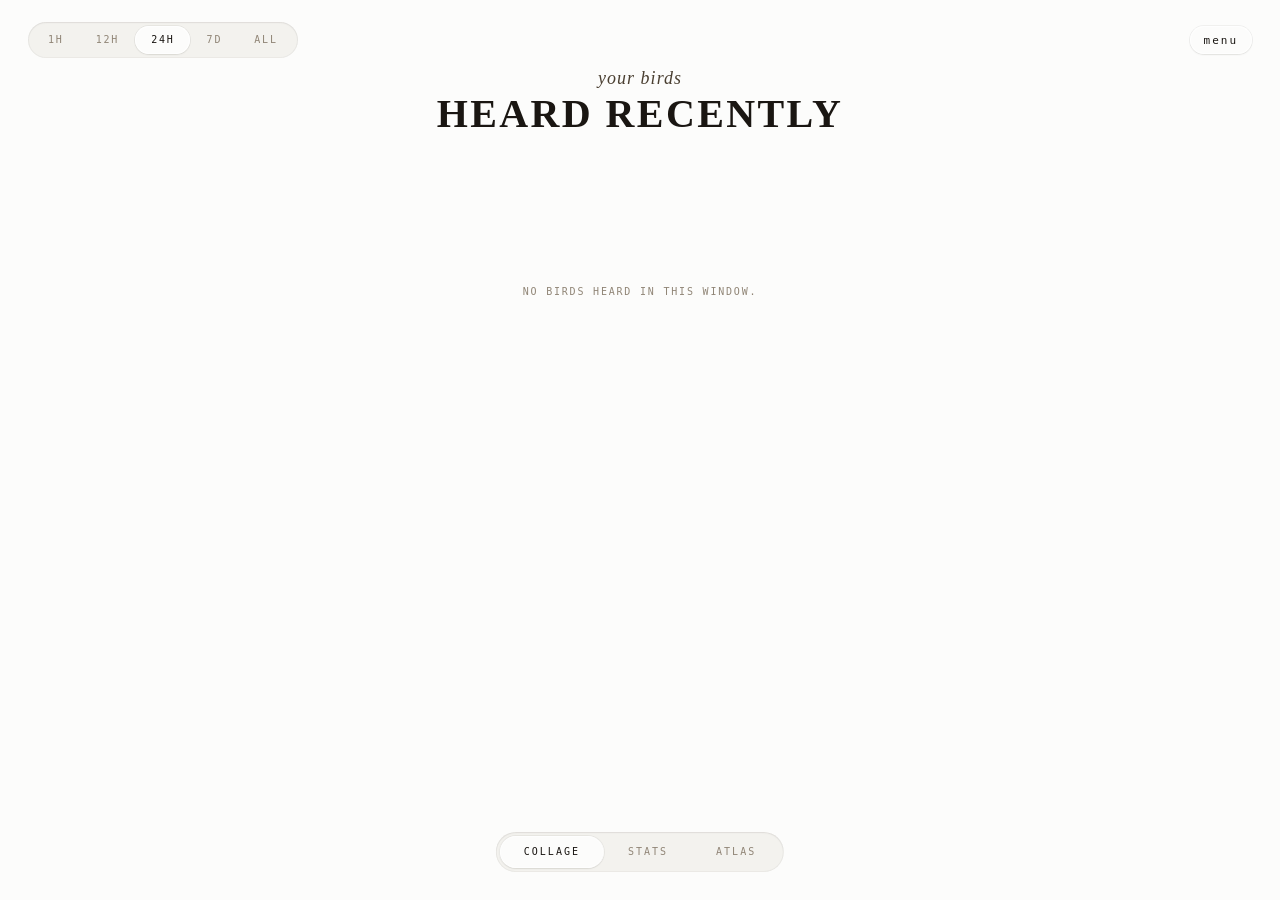
==== avian/frontend/index.html @ 44e32325 "Improve review workflow controls" ====
<!doctype html>
<html lang="en">
<head>
<meta charset="utf-8">
<meta name="viewport" content="width=device-width,initial-scale=1,viewport-fit=cover">
<title>Karina's Bird Haven</title>
<meta name="description" content="A live bird collage from your window.">
<link rel="icon" type="image/png" href="./favicon.png">
<link rel="apple-touch-icon" href="./favicon.png">
<link rel="stylesheet" href="./styles.css?v=20260607-review-v17">
</head>
<body class="av-local">
<!-- Pill in the top-left slot, only visible on admin overlays
     (body.admin-on); CSS in styles.css hides it everywhere else.
     href="/" returns to the collage view via a full reload, which is
     fine for an off-hot-path control. -->
<a class="return-to-atlas" id="returnToAtlas" href="/" aria-label="back to collage">
  <svg viewBox="0 0 16 16" fill="none" stroke="currentColor" stroke-width="1.7" stroke-linecap="round" stroke-linejoin="round">
    <path d="M10 3 L4 8 L10 13"/>
  </svg>
  collage
</a>
<header class="top">
  <div class="window-pick" id="winPick" role="tablist">
    <i class="seg-pill" aria-hidden="true"></i>
    <button data-h="1"   type="button">1H</button>
    <button data-h="12"  type="button">12H</button>
    <button data-h="24"  type="button" aria-current="true">24H</button>
    <button data-h="168" type="button">7D</button>
    <button data-h="1000000" type="button">ALL</button>
  </div>
  <button class="menu-btn" id="menuBtn">menu</button>
</header>

<aside id="menu-dd" aria-hidden="true">
  <div id="dd-locked">
    <form class="lock-row" id="unlockForm">
      <input id="lockPass" type="password" placeholder="password" autocomplete="current-password">
      <button type="submit" aria-label="unlock">→</button>
    </form>
    <p class="lock-hint" id="lockHint">enter password to unlock tools.</p>
  </div>
  <nav class="menu-items" id="dd-items"></nav>
  <p class="built-by">built by <a href="https://theodore.net" target="_blank" rel="noopener">teddy</a> · <a href="https://github.com/Twarner491/AvianVisitors" target="_blank" rel="noopener">github</a></p>
</aside>

<main class="stage">
  <header class="static-head">
    <button type="button" class="pre" id="aboutLink">your birds</button>
    <h1 id="staticTitle">Heard Recently</h1>
  </header>
  <div class="views" id="views">

    <!-- ========== View 1 - Collage ========== -->
    <section class="view" id="v0" aria-label="Bird collage">
      <div class="gcollage" id="collage"></div>
    </section>

    <!-- ========== View 2 - Stats ========== -->
    <section class="view" id="v1" aria-label="Stats">
      <div class="stats-grid">
        <div class="stats-timeline" id="statsTimeline">
          <!-- Editorial detection timeline. Each column = one species
               from the current time window. The black square's vertical
               position encodes detection count; the species name + sci
               name sit rotated below. Vertical hairlines separate
               columns. Hard-rendered by renderStatsTimeline(). -->
        </div>
        <aside class="stats-side">
          <div class="grp">
            <h3>By Period</h3>
            <small>detections, grouped by recency</small>
            <ol id="statsByPeriod"></ol>
          </div>
          <div class="grp">
            <h3>Top Species</h3>
            <small id="statsTopSpecCap">most-heard, current window</small>
            <ol id="statsTopSpec"></ol>
          </div>
          <div class="grp">
            <h3>First Detections</h3>
            <small>newest additions to the life list</small>
            <ol id="statsFirstSeen"></ol>
          </div>
        </aside>
      </div>
    </section>

    <!-- ========== View 3 - Atlas ========== -->
    <section class="view" id="v2" aria-label="Atlas">
      <div class="atlas-controls">
        <div class="atlas-sort" id="atlasSort" role="tablist" aria-label="sort atlas">
          <i class="seg-pill" aria-hidden="true"></i>
          <button data-sort="count"  type="button" aria-current="true" aria-label="most heard">
            <svg viewBox="0 0 14 14" fill="none" stroke="currentColor" stroke-width="1.5" stroke-linecap="round">
              <path d="M2 12 V8"/><path d="M6 12 V5"/><path d="M10 12 V3"/>
            </svg>
            <span class="tip">most heard</span>
          </button>
          <button data-sort="recent" type="button" aria-label="most recent">
            <svg viewBox="0 0 14 14" fill="none" stroke="currentColor" stroke-width="1.4" stroke-linecap="round" stroke-linejoin="round">
              <circle cx="7" cy="7" r="5.2"/><path d="M7 4 V7 L9.2 8.3"/>
            </svg>
            <span class="tip">most recent</span>
          </button>
          <button data-sort="alpha"  type="button" aria-label="alphabetical">
            <svg viewBox="0 0 14 14" fill="none" stroke="currentColor" stroke-width="1.3" stroke-linecap="round" stroke-linejoin="round">
              <path d="M2.4 11.5 L4 4.5 L5.6 11.5"/><path d="M2.9 9.2 H5.1"/>
              <path d="M8.2 11.5 V4.5 H10.4 a1.3 1.3 0 0 1 0 2.6 H8.2"/><path d="M8.2 7.1 H10.6 a1.5 1.5 0 0 1 0 3 H8.2"/>
            </svg>
            <span class="tip">a → z</span>
          </button>
        </div>
      </div>
      <div class="atlas-grid" id="atlasGrid"></div>
    </section>

  </div>
</main>

<div id="detail-modal" aria-hidden="true" role="dialog" aria-labelledby="modalCommon">
  <div class="modal-backdrop" data-close="1"></div>
  <article class="modal-card">
    <button class="modal-close" type="button" aria-label="Close" data-close="1">×</button>
    <div class="modal-grid">
      <div class="modal-img">
        <img id="modalImg" src="" alt="" loading="eager">
        <div class="pose-toggle" id="modalPoseToggle" role="tablist" aria-label="Pose">
          <i class="seg-pill" aria-hidden="true"></i>
          <button type="button" data-pose="1" aria-label="perched">
            <svg viewBox="0 0 16 16" fill="none" stroke="currentColor" stroke-width="1.4" stroke-linecap="round" stroke-linejoin="round">
              <path d="M3.5 6.5 C 4 4, 6 3, 8 4 C 10 3.6, 11.6 4.6, 12 6.5 L 11.5 8 C 11 9.6, 9.4 10.4, 8 10.4 C 6.4 10.4, 4.8 9.6, 4.2 8 Z"/>
              <circle cx="10.6" cy="5.7" r=".4" fill="currentColor"/>
              <path d="M12 6.2 L 13.6 5.8"/>
              <path d="M7.5 10.4 L 7.2 12.2"/>
              <path d="M8.6 10.4 L 8.9 12.2"/>
              <path d="M2 12.6 H 13"/>
            </svg>
            <span class="tip">perched</span>
          </button>
          <button type="button" data-pose="2" aria-label="in flight">
            <svg viewBox="0 0 16 16" fill="none" stroke="currentColor" stroke-width="1.4" stroke-linecap="round" stroke-linejoin="round">
              <path d="M1.5 8 Q 4.5 4, 7.5 7.5 Q 11 4, 14.5 8"/>
              <path d="M7.5 7.5 L 8 9.5"/>
              <circle cx="8.5" cy="7.2" r=".4" fill="currentColor"/>
              <path d="M8.6 7 L 10 6.6"/>
            </svg>
            <span class="tip">in flight</span>
          </button>
        </div>
      </div>
      <div class="modal-info">
        <h2 id="modalCommon">-</h2>
        <p class="sci" id="modalSci"></p>
        <div class="modal-stats">
          <div><span class="n" id="modalAllTime">-</span><span class="lbl">all time</span></div>
          <div id="modalWindowStat"><span class="n" id="modalWindow">-</span><span class="lbl" id="modalWindowLbl">window</span></div>
          <div><span class="n" id="modalFirstSeen">-</span><span class="lbl">first heard</span></div>
        </div>
        <p class="desc placeholder" id="modalDesc">Loading description...</p>
        <div class="modal-meta">
          <span class="meta-item"><span class="k">genus</span><span class="v" id="modalGenus">-</span></span>
          <span class="meta-item"><span class="k">rarity</span><span class="v" id="modalRarity">-</span></span>
        </div>
      </div>
    </div>
    <div class="modal-recordings">
      <div class="rec-head">
        <h3>Recordings</h3>
        <span class="rec-count" id="modalRecCount"></span>
      </div>
      <ol id="modalRecordings">
        <li class="rec-empty">Loading recordings...</li>
      </ol>
    </div>
    <div class="modal-actions">
      <a id="modalWiki" class="chip ext" target="_blank" rel="noopener">wiki</a>
      <a id="modalEbird" class="chip ext" target="_blank" rel="noopener">ebird</a>
    </div>
  </article>
</div>

<div id="about-modal" aria-hidden="true" role="dialog" aria-labelledby="aboutTitle">
  <div class="modal-backdrop" data-close="1"></div>
  <div class="about-card" role="document">
    <button type="button" class="modal-close" data-close="1" aria-label="close">×</button>
    <p class="about-eyebrow">your birds</p>
    <h2 id="aboutTitle">The birds outside your window</h2>
    <p class="about-body">A tiny microphone identifies every passing bird with Cornell's <a href="https://birdnet.cornell.edu/" target="_blank" rel="noopener">BirdNET</a>. Each species shows up as an illustration in the collage, sized by how often it's been heard.</p>
    <button type="button" class="about-explore" data-close="1">explore the birds →</button>
    </div>
</div>

<nav class="slider" id="slider" aria-label="View">
  <i class="seg-pill" aria-hidden="true"></i>
  <button type="button" data-i="0" aria-current="true">collage</button>
  <button type="button" data-i="1">stats</button>
  <button type="button" data-i="2">atlas</button>
</nav>


<!-- AvianVisitors: empty admin-screen stub. The live JS expects this
     element to exist (openAdmin/closeAdmin call setAttribute on it).
     Menu items navigate to BirdNET-Pi's stock pages instead of opening
     in-app admin views, so this stays empty. -->
<section class="admin-screen" id="adminScreen" aria-hidden="true">
  <div class="admin-frame">
    <header class="admin-title"><h1 id="adminTitle"></h1></header>
    <div class="admin-body" id="adminBody"></div>
  </div>
</section>

<script src="./apt.js?v=20260607-review-v17"></script>
</body>
</html>
---- avian/frontend/styles.css ----
:root {
    color-scheme: light;
    --paper:    #fcfcfb;   /* near-pure white, faintest warm undertone */
    --paper-2:  #f3f2ee;   /* recessed track */
    --paper-3:  #e8e6df;   /* placeholder fill */
    --ink:      #1a1612;
    --ink-2:    #4a3f31;
    --ink-soft: #908576;
    --accent:   #4a3f31;   /* warm dark grey - matches ink-2, no longer red */
    --accent-2: #1a1612;   /* near-black ink - same hue as the title text */
    /* Depth shadow recipes - replace flat 1px borders */
    --edge:    inset 0 0 0 1px rgba(255,255,255,0.55), 0 0 0 1px rgba(26,22,18,0.04);
    --edge-lg: inset 0 0 0 1px rgba(255,255,255,0.6), 0 0 0 1px rgba(26,22,18,0.06), 0 8px 28px rgba(26,22,18,0.06);
    --recess:  inset 0 1px 2px rgba(26,22,18,0.06), inset 0 0 0 1px rgba(26,22,18,0.04);
    --raised:  inset 0 0 0 1px rgba(255,255,255,0.8), 0 0 0 1px rgba(26,22,18,0.05), 0 1px 2px rgba(26,22,18,0.07);
  }
  * { box-sizing: border-box; }
  html, body { margin: 0; padding: 0; height: 100%; background: var(--paper); color: var(--ink); }
  body {
    font-family: ui-serif, "Iowan Old Style", "Apple Garamond", Georgia, serif;
    -webkit-font-smoothing: antialiased;
    overflow: hidden;
  }
  .mono { font-family: ui-monospace, "SF Mono", Menlo, monospace; letter-spacing: 0.02em; }

  /* ============ Stage / views ============
     Stage is a flex column: a static title block sits on top, the views
     slider fills the remaining height. The title NEVER moves when the
     view changes - only its text fades when the new view's title differs
     from the current one. */
  .stage {
    position: fixed; inset: 0; overflow: hidden;
    display: flex; flex-direction: column;
  }
  .static-head {
    flex: 0 0 auto;
    padding: 70px 32px 14px;
    text-align: center; position: relative; z-index: 5;
  }
  .static-head .pre {
    display: inline-block;
    background: none; border: 0; padding: 0;
    font: italic 400 clamp(13px, 1.4vw, 18px)/1 ui-serif, "Iowan Old Style", Georgia, serif;
    color: var(--ink-2); letter-spacing: 0.06em; margin-bottom: 6px;
    cursor: pointer; transition: color 140ms ease;
  }
  .static-head .pre:hover {
    color: var(--ink);
    text-decoration: underline; text-underline-offset: 3px;
    text-decoration-thickness: 1px;
  }
  .static-head h1 {
    margin: 0; padding: 0;
    font: 700 clamp(24px, 3.2vw, 40px)/1 ui-serif, "Iowan Old Style", "Bookman Old Style", Georgia, serif;
    letter-spacing: 0.06em; color: var(--ink); text-transform: uppercase;
    font-style: normal;
    transition: opacity 240ms cubic-bezier(.7,.05,.2,1);
  }
  .static-head.swap-out h1 { opacity: 0; }
  @media (max-width: 700px) {
    .static-head { padding: 68px 18px 10px; }
    body[data-view="1"] .static-head { padding: 60px 18px 8px; }
    body[data-view="1"] .static-head .pre {
      font-size: clamp(12px, 3.5vw, 15px);
      line-height: 1.05;
      margin-bottom: 4px;
    }
    body[data-view="1"] .static-head h1 {
      font-size: clamp(24px, 7vw, 30px);
      line-height: 0.98;
    }
  }

  .views {
    flex: 1 1 auto; min-height: 0;
    position: relative; display: flex;
    transition: transform 480ms cubic-bezier(.7,.05,.2,1);
  }
  .view  { flex: 0 0 100%; height: 100%; overflow: auto; padding: 8px 56px 132px; position: relative; }
  /* Collage and stats views both fit the viewport (no scroll). Atlas
     keeps normal scroll. */
  .view#v0, .view#v1 { overflow: hidden; padding: 8px 32px 88px; }
  .view#v0 { display: flex; }
  .view#v1 { display: flex; flex-direction: column; }
  @media (max-width: 700px) { .view { padding: 8px 18px 132px; } .view#v0 { padding: 8px 2px 88px; } .view#v1 { padding: 8px 16px 88px; } }

  /* ============ Top bar - window picker (left) + menu button (right). ============
     Visible on every view; the picker is the universal time-window control. */
  .top {
    position: fixed; top: 22px; left: 0; right: 0;
    display: flex; justify-content: space-between; align-items: center;
    padding: 0 28px; z-index: 30; pointer-events: none;
  }
  .top > * { pointer-events: auto; }
  .top .window-pick {
    display: inline-flex; gap: 0; padding: 4px;
    background: var(--paper-2); border-radius: 999px;
    box-shadow: var(--recess);
    position: relative;
  }
  .top .window-pick button {
    background: transparent; border: 0; color: var(--ink-soft);
    font: 10px/1 ui-monospace, Menlo, monospace; letter-spacing: 0.18em;
    padding: 9px 16px; border-radius: 999px; cursor: pointer; text-transform: uppercase;
    transition: color 200ms ease;
    position: relative; z-index: 1;
  }
  .top .window-pick button:hover { color: var(--ink); }
  .top .window-pick button[aria-current="true"] { color: var(--ink); }
  .menu-btn {
    background: var(--paper); border: 0; color: var(--ink);
    font: 11px/1 ui-monospace, Menlo, monospace; padding: 9px 14px 8px;
    border-radius: 999px; cursor: pointer; letter-spacing: 0.18em; text-transform: lowercase;
    box-shadow: var(--raised);
    transition: transform 160ms ease;
  }
  .menu-btn:hover { transform: translateY(-1px); }
  .menu-btn:active { transform: translateY(0); }
  /* Compact top bar on mobile - the time-window pill goes from
     spacious to thumb-tight without losing legibility. */
  @media (max-width: 700px) {
    .top { top: 12px; padding: 0 12px; }
    .top .window-pick { padding: 3px; }
    .top .window-pick button {
      font-size: 8.5px; padding: 6px 10px; letter-spacing: 0.12em;
    }
    .menu-btn { font-size: 9px; padding: 6px 11px 5px; letter-spacing: 0.14em; }
    .return-to-atlas { top: 10px; left: 10px; padding: 5px 10px; font-size: 8.5px; }
  }
  @media (max-width: 420px) {
    .top .window-pick button { font-size: 8px; padding: 5px 7px; letter-spacing: 0.08em; }
  }

  /* ============ Bottom slider - recessed track, raised active pill ============ */
  .slider {
    position: fixed; bottom: 28px; left: 50%; transform: translateX(-50%);
    display: flex; gap: 0; padding: 4px; z-index: 30;
    background: var(--paper-2); border-radius: 999px;
    box-shadow: var(--recess);
    position: fixed; /* re-emit for the pill positioning */
  }
  .slider button {
    background: transparent; border: 0; color: var(--ink-soft);
    font: 10px/1 ui-monospace, Menlo, monospace; letter-spacing: 0.2em;
    padding: 11px 24px; border-radius: 999px; cursor: pointer; text-transform: uppercase;
    transition: color 200ms ease;
    position: relative; z-index: 1;
  }
  .slider button:hover { color: var(--ink); }
  .slider button[aria-current="true"] { color: var(--ink); }

  /* Shared sliding pill - JS animates transform and width to the
     active button's position. The pill is the only element with the
     raised-paper look; buttons just toggle their text colour. */
  .seg-pill {
    position: absolute; top: 4px; bottom: 4px; left: 0;
    background: var(--paper); border-radius: 999px;
    box-shadow: var(--raised);
    transition: transform 320ms cubic-bezier(.7,.05,.2,1), width 320ms cubic-bezier(.7,.05,.2,1);
    will-change: transform, width;
    pointer-events: none; z-index: 0;
  }

  /* ============ Menu dropdown ============ */
  #menu-dd {
    position: fixed; top: 58px; right: 28px; z-index: 25;
    width: 360px; max-width: calc(100vw - 24px);
    max-height: calc(100vh - 80px); overflow: auto;
    background: var(--paper); border-radius: 12px;
    box-shadow: var(--edge-lg);
    padding: 14px; opacity: 0; transform: translateY(-6px);
    pointer-events: none; transition: opacity 200ms ease, transform 200ms ease;
  }
  #menu-dd.open { opacity: 1; transform: translateY(0); pointer-events: auto; }

  .lock-row {
    display: flex; gap: 6px; align-items: stretch;
    background: var(--paper-2); border-radius: 8px;
    box-shadow: var(--recess);
    padding: 4px;
  }
  .lock-row input {
    flex: 1; background: transparent; border: 0; outline: 0;
    color: var(--ink); padding: 8px 10px;
    font: 13px ui-monospace, Menlo, monospace;
  }
  .lock-row input::placeholder { color: var(--ink-soft); }
  .lock-row button {
    background: var(--paper); border: 0; color: var(--ink);
    width: 32px; padding: 0; border-radius: 6px; cursor: pointer;
    font: 14px/1 ui-monospace, Menlo, monospace;
    box-shadow: var(--raised);
    display: flex; align-items: center; justify-content: center;
  }
  .lock-row button:hover { color: var(--accent); }
  .lock-hint {
    margin: 8px 4px 0; font: 10px ui-monospace, Menlo, monospace;
    color: var(--ink-soft); letter-spacing: 0.04em;
  }
  .lock-err { color: var(--accent); }
  /* Tiny "built by teddy" attribution - appears under the lock-screen
     password field AND at the foot of the about-card. Same monospace
     micro-type used by .lock-hint so the two contexts read consistent. */
  .built-by {
    margin: 14px 4px 0;
    font: 10px ui-monospace, Menlo, monospace;
    color: var(--ink-soft);
    letter-spacing: 0.04em;
  }
  .built-by a {
    color: inherit;
    text-decoration: underline;
    text-underline-offset: 2px;
  }
  .built-by a:hover { color: var(--ink); }
  .about-card .built-by { margin-top: 18px; }

  .menu-items { padding: 4px 4px; display: none; }
  .menu-items.show { display: block; }
  .menu-items h3 {
    font: 9px/1 ui-monospace, Menlo, monospace; letter-spacing: 0.24em;
    color: var(--ink-soft); text-transform: uppercase; margin: 12px 4px 4px;
  }
  .menu-items a {
    display: block; padding: 9px 8px; color: var(--ink); text-decoration: none;
    font: 14px ui-serif, Georgia, serif; border-radius: 6px;
    transition: background 120ms ease;
  }
  .menu-items a:hover { background: var(--paper-2); color: var(--accent); }

  /* ============ Settings cards inside the drawer ============
     Form controls match the time-picker's design language: recessed
     track + raised paper element. Toggles, sliders, and segmented
     pickers share the same depth-shadow recipe. */
  .menu-section {
    margin-top: 14px; padding-top: 12px;
    border-top: 1px solid rgba(26,22,18,0.07);
  }
  .menu-section:first-of-type { margin-top: 6px; border-top: 0; padding-top: 0; }
  .menu-section h3 {
    font: 700 9px ui-monospace, Menlo, monospace; letter-spacing: 0.20em;
    color: var(--ink); text-transform: uppercase;
    margin: 0 0 8px 4px;
  }
  /* Collapsible section - header is a button row with caret on the right.
     Default state is collapsed so accidental clicks don't touch settings. */
  .menu-section.collapsible > .section-header {
    display: flex; align-items: center; justify-content: space-between;
    cursor: pointer; user-select: none;
    padding: 4px 6px 6px 0;
    margin: 0 0 4px 0;
  }
  .menu-section.collapsible > .section-header h3 { margin: 0; }
  .menu-section.collapsible > .section-header .caret {
    width: 10px; height: 10px; transition: transform 200ms cubic-bezier(.7,.05,.2,1);
    color: var(--ink-soft);
  }
  .menu-section.collapsible[data-open="true"] > .section-header .caret { transform: rotate(90deg); }
  .menu-section.collapsible > .section-body {
    max-height: 0; overflow: hidden;
    transition: max-height 280ms cubic-bezier(.7,.05,.2,1);
  }
  .menu-section.collapsible[data-open="true"] > .section-body {
    max-height: 800px;
  }
  .menu-row {
    display: grid; grid-template-columns: 1fr auto; gap: 12px;
    align-items: center;
    padding: 8px 6px 8px 10px;
    border-radius: 6px;
  }
  .menu-row + .menu-row { box-shadow: inset 0 1px 0 rgba(26,22,18,0.06); }
  .menu-row .label {
    font: 12.5px ui-serif, Georgia, serif; color: var(--ink);
  }
  .hint {
    display: block;
    font: 9px ui-monospace, Menlo, monospace;
    color: var(--ink-soft); letter-spacing: 0.04em; margin-top: 1px;
  }

  /* Toggle switch (raised pill that slides) */
  .switch {
    position: relative; width: 38px; height: 20px;
    background: var(--paper-2); border-radius: 999px;
    box-shadow: var(--recess);
    cursor: pointer;
    border: 0; padding: 0;
  }
  .switch::after {
    content: ''; position: absolute; top: 2px; left: 2px;
    width: 16px; height: 16px;
    background: var(--paper); border-radius: 999px;
    box-shadow: var(--raised);
    transition: transform 220ms cubic-bezier(.7,.05,.2,1), background 200ms ease;
  }
  .switch[aria-checked="true"] {
    background: var(--ink-2);
  }
  .switch[aria-checked="true"]::after {
    transform: translateX(18px);
    background: var(--paper);
  }

  /* Slider - title row (label + value badge with breathing room) and
     a track row underneath. Value sits at the far right with a wide
     gap so it never crowds the label text. */
  .slider-row {
    display: block;
    padding: 8px 6px 10px 10px;
  }
  .slider-row .head {
    display: flex; align-items: baseline; gap: 24px;
    margin-bottom: 6px;
  }
  .slider-row .head .label-block { flex: 1; min-width: 0; }
  .slider-row .label {
    font: 12.5px ui-serif, Georgia, serif; color: var(--ink);
  }
  .slider-row .value {
    flex: 0 0 auto;
    font: 11px ui-monospace, Menlo, monospace;
    color: var(--ink); font-variant-numeric: tabular-nums;
    background: var(--paper-2); padding: 3px 10px; border-radius: 4px;
    box-shadow: var(--recess);
    min-width: 48px; text-align: center;
  }
  .slider-row .slider-track {
    margin-top: 2px;
  }
  .slider-track input[type="range"] {
    -webkit-appearance: none; appearance: none;
    width: 100%; height: 18px; background: transparent; cursor: pointer;
  }
  .slider-track input[type="range"]::-webkit-slider-runnable-track {
    height: 4px; background: var(--paper-2); border-radius: 999px;
    box-shadow: var(--recess);
  }
  .slider-track input[type="range"]::-webkit-slider-thumb {
    -webkit-appearance: none; appearance: none;
    width: 16px; height: 16px; margin-top: -6px;
    background: var(--paper); border-radius: 999px;
    box-shadow: var(--raised);
    cursor: pointer;
  }
  .slider-track input[type="range"]::-moz-range-track {
    height: 4px; background: var(--paper-2); border-radius: 999px;
    box-shadow: var(--recess);
  }
  .slider-track input[type="range"]::-moz-range-thumb {
    width: 16px; height: 16px;
    background: var(--paper); border-radius: 999px;
    box-shadow: var(--raised); border: 0;
    cursor: pointer;
  }

  /* Segmented picker (same pill-on-recess pattern as the time picker) */
  .seg {
    display: inline-flex; padding: 4px;
    background: var(--paper-2); border-radius: 999px;
    box-shadow: var(--recess);
    position: relative;
  }
  .seg button {
    background: transparent; border: 0; color: var(--ink-soft);
    font: 9.5px ui-monospace, Menlo, monospace;
    letter-spacing: 0.16em; text-transform: uppercase;
    padding: 6px 12px; border-radius: 999px; cursor: pointer;
    position: relative; z-index: 1;
    transition: color 200ms ease;
  }
  .seg button[aria-current="true"] {
    color: var(--ink);
    background: var(--paper);
    box-shadow: var(--raised);
  }

  /* Inline live-audio player - sits at the top of the unlocked drawer.
     A single play/stop button with a quiet running-indicator dot. */
  .live-audio {
    display: flex; align-items: center; gap: 12px;
    padding: 10px 12px; margin: 0 0 6px;
    background: var(--paper-2); border-radius: 8px;
    box-shadow: var(--recess);
  }
  .live-audio .pulse {
    width: 8px; height: 8px; border-radius: 50%;
    background: var(--ink-soft); flex-shrink: 0;
    transition: background 200ms ease;
  }
  .live-audio[data-on="true"] .pulse {
    background: #c44a3b;
    animation: pulsate 1.6s ease-in-out infinite;
  }
  @keyframes pulsate {
    0%, 100% { opacity: 0.4; transform: scale(1); }
    50%      { opacity: 1;   transform: scale(1.25); }
  }
  .live-audio .label {
    flex: 1; font: 12.5px ui-serif, Georgia, serif; color: var(--ink);
  }
  .live-audio .label .hint {
    font: 9px ui-monospace, Menlo, monospace; color: var(--ink-soft);
    letter-spacing: 0.04em;
  }
  .live-audio button {
    background: var(--paper); border: 0; color: var(--ink);
    padding: 6px 12px; border-radius: 4px;
    font: 9.5px ui-monospace, Menlo, monospace;
    letter-spacing: 0.14em; text-transform: uppercase; cursor: pointer;
    box-shadow: var(--raised);
    display: inline-flex; align-items: center; gap: 6px;
  }
  .live-audio button svg { width: 9px; height: 9px; }
  .live-audio button + button { margin-left: 4px; }
  /* Live spectrogram - hidden until the user clicks LISTEN. We
     collapse via max-height (not display:none) so the canvas inside
     keeps its layout dimensions and paints correctly on expand. */
  .live-spectro {
    width: 100%; height: 0;
    background: var(--paper-2); border-radius: 6px;
    margin: 0; overflow: hidden;
    box-shadow: var(--recess);
    transition: height 240ms cubic-bezier(.7,.05,.2,1), margin 240ms ease;
  }
  .live-audio[data-on="true"] + .live-spectro {
    height: 70px; margin: 0 0 8px;
  }
  .live-status {
    font: 9.5px ui-monospace, Menlo, monospace; color: var(--ink-soft);
    letter-spacing: 0.04em; text-transform: lowercase;
    margin: -4px 0 6px 0; padding: 0 4px;
    min-height: 13px;
  }
  .live-status.err { color: #a83a2d; }
  .menu-links a .l-hint {
    display: block; font: 8.5px ui-serif, Georgia, serif; text-transform: none;
    letter-spacing: 0; color: var(--ink-soft); margin-top: 2px;
  }
  .menu-links a.full { grid-column: 1 / -1; }

  /* External BirdNET pages - small grid of cards */
  .menu-links {
    display: grid; grid-template-columns: 1fr 1fr; gap: 6px;
    margin: 4px 0 2px;
  }
  .menu-links a {
    display: flex; align-items: center; justify-content: center;
    padding: 9px 10px;
    background: var(--paper-2);
    color: var(--ink); text-decoration: none;
    font: 10.5px ui-monospace, Menlo, monospace;
    letter-spacing: 0.10em; text-transform: lowercase;
    border-radius: 6px;
    box-shadow: var(--raised);
    transition: transform 160ms ease, color 160ms ease;
  }
  .menu-links a:hover { transform: translateY(-1px); color: var(--ink); background: var(--paper); }
  .menu-save-row {
    display: flex; gap: 8px; align-items: center; justify-content: flex-end;
    margin-top: 10px; padding: 0 4px;
  }
  .menu-save-row .save-state {
    flex: 1; font: 9px ui-monospace, Menlo, monospace;
    color: var(--ink-soft); letter-spacing: 0.04em;
  }
  .menu-save-row .save-state.ok    { color: #2d5d3a; }
  .menu-save-row .save-state.err   { color: var(--accent); }
  .menu-save-row button {
    background: var(--ink); color: var(--paper); border: 0;
    padding: 7px 14px; border-radius: 6px;
    font: 10px ui-monospace, Menlo, monospace; letter-spacing: 0.14em;
    text-transform: uppercase; cursor: pointer;
    box-shadow: var(--raised);
  }
  .menu-save-row button:disabled { opacity: 0.4; cursor: default; }

  /* ============ View 1 - Collage (Galliformes-style poster) ============
     Viewport-fit, no scroll. The shared static-head provides the title;
     this view's content is just the cluster of bird cutouts which fills
     the remaining viewport height. */
  .gcollage {
    flex: 1 1 auto; width: 100%; max-width: 1300px; margin: 0 auto;
    position: relative; min-height: 0;
  }
  .gtile {
    position: absolute;
    background: transparent; border: 0; padding: 0; margin: 0;
    overflow: visible; /* let drop-shadow extend past the bbox */
    transition: transform 130ms ease;
    /* Events are handled at the .collage level via alpha-mask
       hit-testing - the tile rectangles must not intercept them. */
    pointer-events: none;
  }
  /* Hover state is driven by JS alpha-mask hit-testing (.is-hover),
     NOT the CSS :hover pseudo - the rectangular tile bounding boxes
     overlap, so :hover would light up the wrong bird. .is-hover only
     ever sits on the one tile whose silhouette is actually under the
     cursor. */
  .gtile.is-hover { transform: scale(1.04); z-index: 3; }
  .gtile img {
    width: 100%; height: 100%; object-fit: contain; display: block;
    /* Cutouts arrive as alpha-bbox-cropped transparent-bg PNGs, so
       object-fit: contain leaves no whitespace inside the tile - the
       bird touches all four sides. Soft drop shadow keeps it readable
       on paper. */
    filter: drop-shadow(0 2px 6px rgba(26,22,18,0.10));
    transition: filter 130ms ease;
  }
  .gtile.is-hover img {
    filter: drop-shadow(0 3px 10px rgba(26,22,18,0.26)) saturate(1.1);
  }
  /* Hover pill - surfaces the windowed count for the bird under the
     cursor. Confirms (Anna's-hummingbird-is-#1 paranoia) that the
     collage scaling reflects the selected window, not all-time. */
  .collage-tip {
    position: absolute; left: 50%; bottom: 14px;
    transform: translateX(-50%);
    padding: 6px 14px;
    background: var(--paper);
    border-radius: 999px;
    box-shadow: 0 6px 18px rgba(26,22,18,0.12),
                inset 0 0 0 1px rgba(255,255,255,0.6);
    font: italic 13px/1.3 ui-serif, "Iowan Old Style", Georgia, serif;
    color: var(--ink);
    letter-spacing: 0.02em;
    opacity: 0; pointer-events: none;
    transition: opacity 150ms ease;
    white-space: nowrap;
    z-index: 4;
  }
  .collage-tip[aria-hidden="false"] { opacity: 1; }
  .collage-tip .ct-name { font-style: normal; font-weight: 600; }
  .collage-tip .ct-n { font-style: normal; font-weight: 700; }
  .collage-tip .ct-w { color: var(--ink-soft); }

  .empty {
    color: var(--ink-soft); font: 10px ui-monospace, Menlo, monospace;
    padding: 120px 0; text-align: center; letter-spacing: 0.18em;
    text-transform: uppercase;
  }

  /* Page header is now shared at .stage > .static-head - see top of CSS. */
  /* Stats grid: charts stack on the LEFT, text sections on the RIGHT.
     Each chart is a full-bleed card; each text section is a list with
     subtle separators. Sized to fit the viewport without scrolling. */
  .stats-grid {
    flex: 0 1 auto; min-height: 0;
    --stats-grid-offset: clamp(42px, 6vh, 74px);
    height: min(clamp(520px, 62vh, 700px), calc(100% - var(--stats-grid-offset)));
    max-height: calc(100% - var(--stats-grid-offset));
    display: grid; grid-template-columns: minmax(0, 1.02fr) minmax(340px, 0.98fr); gap: clamp(52px, 4.6vw, 74px);
    max-width: 1040px; margin: var(--stats-grid-offset) auto 0; width: calc(100% - clamp(140px, 20vw, 320px));
    align-items: stretch;
  }
  @media (min-width: 901px) and (min-height: 1000px) {
    .stats-grid {
      --stats-grid-offset: clamp(62px, 5.8vh, 80px);
      height: min(clamp(600px, 68vh, 720px), calc(100% - var(--stats-grid-offset)));
      max-height: calc(100% - var(--stats-grid-offset));
    }
  }
  @media (min-width: 901px) and (max-height: 950px) {
    .stats-grid {
      --stats-grid-offset: clamp(34px, 6vh, 58px);
      height: min(clamp(500px, 62vh, 660px), calc(100% - var(--stats-grid-offset)));
      max-height: calc(100% - var(--stats-grid-offset));
    }
  }
  @media (max-width: 900px) {
    .stats-grid {
      flex: 1 1 auto;
      width: 100%;
      max-width: none;
      height: auto;
      max-height: none;
      grid-template-columns: 1fr;
      gap: 40px;
      margin: 0 auto;
      align-items: stretch;
    }
    /* Single-column: the timeline has no tall grid sibling to stretch
       against, so pin it to a usable height instead of letting it
       collapse to its (zero) intrinsic height. clamp() keeps it sane
       on both short landscape phones and tall portrait ones. */
    .stats-timeline { height: clamp(260px, 44vh, 420px); }
  }
  /* Editorial detection timeline. One column per species. Black
     square positioned vertically by count (y = quantity), columns
     ordered by detection time (x = time). Rotated two-line label
     sits just above its square. Y-axis count ticks on the left,
     X-axis time labels on the bottom. Fits the viewport - never scrolls. */
  .stats-timeline {
    position: relative;
    flex: 1 1 auto; min-height: 0;
    padding: 0 0 30px 40px;   /* bottom = x-axis, left = y-axis */
    overflow: visible;
  }
  .stats-tl-yaxis {
    position: absolute; left: 0; top: 0; bottom: 30px; width: 36px;
    border-right: 1px solid rgba(26,22,18,0.22);
  }
  .stats-tl-ytick {
    position: absolute; right: 5px;
    font: 9px/1 "SF Mono", Menlo, monospace; color: var(--ink-soft);
    transform: translateY(50%);
  }
  .stats-tl-ytick::after {
    content: ''; position: absolute; right: -5px; top: 50%;
    width: 4px; height: 1px; background: rgba(26,22,18,0.3);
  }
  .stats-tl-plot {
    position: relative; height: 100%;
    overflow: visible;
  }
  /* Each species is absolutely positioned along the time axis by its
     last_seen; columns aren't equal-width anymore, so gaps in the
     timeline show as actual empty space. The width is a label/square
     gutter, not a layout slot. */
  .stats-tl-col {
    position: absolute; top: 0; bottom: 0;
    width: 28px;
    transform: translateX(-50%);
    cursor: pointer;
    overflow: visible;
  }
  /* Faint vertical hairlines at every x-axis tick - the "no detections
     in this slice" period reads as the empty space between marks. */
  .stats-tl-gridline {
    position: absolute; top: 0; bottom: 0;
    width: 1px;
    background: rgba(26,22,18,0.10);
    pointer-events: none;
  }
  .stats-tl-square {
    position: absolute; left: 50%;
    transform: translateX(-50%);
    background: var(--ink);
    transition: background 140ms ease, transform 140ms ease;
  }
  .stats-tl-col { cursor: pointer; }
  /* Cross-highlight: hovering a square or a table row lights up the
     matching species on the other side - the square scales up and its
     label scales + shifts to the accent ink, so the whole column reads
     as selected. */
  .stats-tl-col.sync-hi .stats-tl-square {
    background: var(--accent);
    transform: translateX(-50%) scale(1.18);
  }
  .stats-tl-col.sync-hi .stats-tl-label {
    transform: rotate(-90deg) translateY(55%) scale(1.1);
  }
  .stats-tl-col.sync-hi .stats-tl-label .com,
  .stats-tl-col.sync-hi .stats-tl-label .sci { color: var(--accent); }
  /* Two-line species label, rotated to read bottom-to-top like the
     reference exhibition checklist. Sits just above the square -
     rotate(-90deg) then translateY(50%) re-centres the stack on the
     column regardless of label height. Common name and scientific
     name sit as two adjacent columns of vertical text. The sync-hi
     scale uses translateY(55%) to stay centred while enlarged. */
  .stats-tl-label {
    position: absolute; left: 50%;
    transform-origin: 0% 100%;
    transform: rotate(-90deg) translateY(50%);
    white-space: nowrap;
    font: 11px/1.2 ui-serif, "Iowan Old Style", Georgia, serif;
    color: var(--ink);
    transition: transform 130ms ease;
  }
  .stats-tl-label .com {
    display: block; font-weight: 600;
    transition: color 130ms ease;
  }
  .stats-tl-label .sci {
    display: block;
    font-style: italic; color: var(--ink-soft); font-size: 9.5px;
    transition: color 130ms ease;
  }
  .stats-tl-label .time {
    display: block;
    margin-top: 1px;
    font: 8.5px/1 "SF Mono", Menlo, monospace;
    color: var(--ink-soft);
    letter-spacing: 0.02em;
  }
  /* Ticks live inside .stats-tl-plot so their left:% aligns with the
     gridlines (both share the plot's content box). bottom is negative
     to push the label into the x-axis gutter below the plot. */
  .stats-tl-xtick {
    position: absolute; bottom: -22px;
    transform: translateX(-50%);
    font: 8.5px/1 "SF Mono", Menlo, monospace; color: var(--ink-soft);
    white-space: nowrap;
  }
  .stats-tl-empty {
    position: absolute; inset: 0;
    display: flex; align-items: center; justify-content: center;
    font: 11px ui-monospace, Menlo, monospace; color: var(--ink-soft);
    text-transform: lowercase; letter-spacing: 0.18em;
  }
  /* Trim note - shown when the plot can't fit every species column and
     falls back to the most-heard subset. A paper background keeps it
     legible even if a tall label reaches the corner behind it. */
  .stats-tl-cap {
    position: absolute; top: 0; right: 0; z-index: 2;
    background: var(--paper); padding: 1px 0 3px 8px;
    font: 8.5px/1 "SF Mono", Menlo, monospace; color: var(--ink-soft);
    letter-spacing: 0.04em;
  }

  .stats-timeline.is-recent-list {
    padding: 0;
    overflow: hidden;
    min-height: 0;
    height: 100%;
    max-height: 100%;
    align-self: stretch;
  }
  .stats-recent-panel {
    height: 100%;
    min-height: 0;
    overflow: hidden;
    display: flex;
    flex-direction: column;
  }
  .stats-recent-head {
    flex: 0 0 auto;
    margin-bottom: 8px;
  }
  .stats-recent-head h3 {
    font: 700 12.5px ui-monospace, Menlo, monospace;
    color: var(--ink);
    letter-spacing: 0.18em;
    text-transform: uppercase;
    margin: 0 0 1px;
    border-left: 2px solid var(--accent);
    padding-left: 10px;
  }
  .stats-recent-head small {
    display: block;
    font: 10.75px ui-monospace, Menlo, monospace;
    color: var(--ink-soft);
    letter-spacing: 0.06em;
    margin-left: 12px;
  }
  .stats-recent-list {
    flex: 1 1 auto;
    min-height: 0;
    overflow: hidden;
    padding-right: 4px;
    -webkit-mask-image: linear-gradient(to bottom, #000 calc(100% - 18px), transparent);
    mask-image: linear-gradient(to bottom, #000 calc(100% - 18px), transparent);
  }
  .stats-recent-row {
    display: grid;
    grid-template-columns: minmax(0, 1fr) minmax(56px, auto);
    gap: 22px;
    align-items: center;
    min-height: 48px;
    padding: 6px 0;
    box-shadow: inset 0 -1px 0 rgba(26,22,18,0.06);
    cursor: pointer;
    transition: background 140ms ease, color 140ms ease;
  }
  .stats-recent-row:hover,
  .stats-recent-row.sync-hi,
  .stats-overnight-row:hover,
  .stats-overnight-row.sync-hi {
    background: var(--paper-2);
  }
  .stats-recent-name {
    min-width: 0;
  }
  .stats-recent-name .com {
    display: block;
    overflow: hidden;
    text-overflow: ellipsis;
    white-space: nowrap;
    font: 600 18px/1.08 ui-serif, "Iowan Old Style", Georgia, serif;
    color: var(--ink);
  }
  .stats-recent-name .time {
    display: block;
    margin-top: 3px;
    font: 10px/1 ui-monospace, "SF Mono", Menlo, monospace;
    letter-spacing: 0.03em;
    color: var(--ink-soft);
    white-space: nowrap;
  }
  .stats-recent-count {
    text-align: right;
    white-space: nowrap;
    color: var(--ink);
  }
  .stats-recent-count .n {
    display: inline-block;
    min-width: 20px;
    font: 700 18px/1 ui-monospace, "SF Mono", Menlo, monospace;
    font-variant-numeric: tabular-nums;
  }
  .stats-recent-count .lbl {
    display: block;
    margin-top: 2px;
    font: 9.75px/1 ui-monospace, "SF Mono", Menlo, monospace;
    color: var(--ink-soft);
    letter-spacing: 0.08em;
    text-transform: lowercase;
  }
  .stats-recent-row.sync-hi .stats-recent-name .com,
  .stats-recent-row.sync-hi .stats-recent-count,
  .stats-overnight-row.sync-hi .com,
  .stats-overnight-row.sync-hi .ct {
    color: var(--accent);
  }
  .stats-overnight {
    flex: 0 0 auto;
    margin-top: 22px;
  }
  .stats-overnight-head {
    margin-bottom: 5px;
  }
  .stats-overnight-list {
    display: grid;
    gap: 0;
  }
  .stats-overnight-row {
    display: grid;
    grid-template-columns: minmax(0, 1fr) auto;
    gap: 12px;
    align-items: baseline;
    min-height: 38px;
    padding: 6px 0;
    box-shadow: inset 0 -1px 0 rgba(26,22,18,0.06);
    cursor: pointer;
  }
  .stats-overnight-row .com {
    overflow: hidden;
    text-overflow: ellipsis;
    white-space: nowrap;
    font: 600 16.5px/1.1 ui-serif, "Iowan Old Style", Georgia, serif;
    color: var(--ink);
  }
  .stats-overnight-row .ct {
    font: 12.75px/1 ui-monospace, "SF Mono", Menlo, monospace;
    color: var(--ink-soft);
    font-variant-numeric: tabular-nums;
    white-space: nowrap;
  }

  /* (Old chart-card / .stats-charts CSS removed - replaced by the
     editorial .stats-timeline above.) */

  .stats-side {
    display: flex; flex-direction: column; justify-content: flex-start;
    align-self: stretch; min-height: 0; height: 100%; max-height: 100%;
    overflow: hidden;
    -webkit-mask-image: linear-gradient(to bottom, #000 calc(100% - 18px), transparent);
    mask-image: linear-gradient(to bottom, #000 calc(100% - 18px), transparent);
    padding: 0;
  }
  .stats-side h3 {
    font: 700 12.5px ui-monospace, Menlo, monospace; color: var(--ink);
    letter-spacing: 0.18em; text-transform: uppercase; margin: 0 0 1px;
    border-left: 2px solid var(--accent); padding-left: 10px;
  }
  /* Tight, content-sized groups - they sit just below their headers
     rather than spreading to fill the column. */
  .stats-side .grp { flex: 0 0 auto; }
  .stats-side .grp + .grp { margin-top: 34px; }
  .stats-side .grp small {
    display: block; font: 10.75px ui-monospace, Menlo, monospace; color: var(--ink-soft);
    letter-spacing: 0.06em; margin: 0 0 3px 12px;
  }
  .stats-side ol { list-style: none; padding: 0; margin: 0; }
  .stats-side .grp:first-child {
    margin-bottom: 2px;
  }
  .stats-side .grp:first-child ol {
    display: grid;
    grid-template-columns: repeat(2, minmax(0, 1fr));
    gap: 8px 18px;
  }
  .stats-side li {
    display: grid; grid-template-columns: 52px 1fr auto; gap: 14px;
    padding: 6px 0;
    box-shadow: inset 0 -1px 0 rgba(26,22,18,0.05);
    font: 18px/1.28 ui-serif, Georgia, serif; color: var(--ink);
    align-items: baseline;
    transition: background 140ms ease, color 140ms ease;
  }
  .stats-side li[data-sci] { cursor: pointer; }
  .stats-side li[data-sci]:hover { background: var(--paper-2); }
  /* Cross-highlight from a hovered timeline square. */
  .stats-side li.sync-hi { background: var(--paper-2); }
  .stats-side li.sync-hi span:not(.yr):not(.ct) { color: var(--accent); }
  .stats-side li .yr { font: 11.5px ui-monospace, Menlo, monospace; color: var(--accent-2); letter-spacing: 0.04em; }
  .stats-side li .ct { font: 14px ui-monospace, Menlo, monospace; color: var(--ink-soft); font-variant-numeric: tabular-nums; }
  .stats-side .grp:first-child li {
    grid-template-columns: minmax(0, 1fr) auto;
    grid-template-rows: auto;
    gap: 10px;
    align-items: baseline;
    padding: 8px 0;
  }
  .stats-side .grp:first-child li .yr {
    display: none;
  }
  .stats-side .grp:first-child li span:not(.yr):not(.ct) {
    min-width: 0;
    overflow: hidden;
    text-overflow: ellipsis;
    white-space: nowrap;
  }

  @media (min-width: 1400px) and (min-height: 1000px) {
    .stats-grid {
      max-width: 1100px;
      gap: 80px;
    }
    .stats-recent-head h3,
    .stats-side h3 {
      font-size: 16px;
    }
    .stats-recent-head small,
    .stats-side .grp small {
      font-size: 13.5px;
    }
    .stats-recent-row {
      grid-template-columns: minmax(0, 1fr) minmax(96px, auto);
      min-height: 66px;
      padding: 9px 0;
    }
    .stats-recent-name .com {
      font-size: 25px;
    }
    .stats-recent-name .time {
      margin-top: 4px;
      font-size: 12.5px;
    }
    .stats-recent-count .n {
      min-width: 36px;
      font-size: 24px;
    }
    .stats-recent-count .lbl {
      font-size: 11.25px;
    }
    .stats-overnight {
      margin-top: 26px;
    }
    .stats-overnight-row {
      min-height: 44px;
      padding: 7px 0;
    }
    .stats-overnight-row .com {
      font-size: 21px;
    }
    .stats-overnight-row .ct {
      font-size: 16px;
    }
    .stats-side .grp + .grp {
      margin-top: 28px;
    }
    .stats-side li {
      grid-template-columns: 62px 1fr auto;
      gap: 16px;
      padding: 7px 0;
      font-size: 25px;
      line-height: 1.32;
    }
    .stats-side li .yr {
      font-size: 15px;
    }
    .stats-side li .ct {
      font-size: 18.5px;
    }
  }

  @media (min-width: 901px) and (max-height: 950px) {
    .stats-recent-row {
      min-height: 38px;
      padding: 4px 0;
    }
    .stats-recent-name .com {
      font-size: 15.5px;
    }
    .stats-recent-name .time {
      margin-top: 2px;
      font-size: 9px;
    }
    .stats-recent-count .n {
      font-size: 15.5px;
    }
    .stats-recent-count .lbl {
      font-size: 9px;
    }
    .stats-overnight {
      margin-top: 14px;
    }
    .stats-overnight-row {
      min-height: 28px;
      padding: 4px 0;
    }
    .stats-overnight-row .com {
      font-size: 14px;
    }
    .stats-overnight-row .ct {
      font-size: 11.25px;
    }
    .stats-side .grp + .grp {
      margin-top: 22px;
    }
    .stats-side li {
      font-size: 15px;
      line-height: 1.2;
      padding: 3px 0;
    }
  }
  @media (min-width: 1200px) and (max-height: 950px) {
    .stats-grid {
      max-width: 980px;
      gap: 64px;
    }
    .stats-recent-head h3,
    .stats-side h3 {
      font-size: 14px;
    }
    .stats-recent-head small,
    .stats-side .grp small {
      font-size: 11.5px;
    }
    .stats-recent-row {
      min-height: 52px;
      padding: 6px 0;
    }
    .stats-recent-name .com {
      font-size: 20px;
    }
    .stats-recent-name .time {
      font-size: 10.25px;
    }
    .stats-recent-count .n {
      font-size: 20px;
    }
    .stats-side li {
      font-size: 20px;
      line-height: 1.26;
      padding: 5px 0;
    }
    .stats-side li .yr {
      font-size: 12.75px;
    }
    .stats-side li .ct {
      font-size: 15.75px;
    }
  }
  @media (min-width: 901px) and (max-width: 1199px) and (orientation: landscape) {
    .stats-grid {
      grid-template-columns: minmax(0, 410px) minmax(0, 350px);
      justify-content: center;
      gap: 52px;
      max-width: 850px;
      width: calc(100% - 112px);
    }
    .stats-recent-list {
      max-width: none;
    }
    .stats-recent-row {
      grid-template-columns: minmax(0, 1fr) auto;
      gap: 20px;
    }
    .stats-side {
      max-width: none;
    }
    .stats-side li {
      grid-template-columns: 48px minmax(0, 1fr) auto;
      justify-content: start;
      gap: 12px;
    }
  }
  @media (min-width: 901px) and (max-height: 820px) {
    .stats-grid {
      --stats-grid-offset: clamp(30px, 5vh, 46px);
    }
    .stats-overnight {
      margin-top: 10px;
    }
    .stats-overnight-row {
      min-height: 26px;
      padding: 3px 0;
    }
  }

  @media (max-width: 700px) {
    .view#v1 {
      overflow: auto;
      -webkit-overflow-scrolling: touch;
      padding: 28px 16px max(220px, calc(196px + env(safe-area-inset-bottom)));
    }
    .stats-grid {
      display: block;
      width: 100%;
      max-width: none;
      gap: 12px;
      align-items: start;
    }
    .stats-timeline {
      height: clamp(220px, 32vh, 290px);
      padding-left: 30px;
      padding-bottom: 30px;
    }
    .stats-timeline.is-recent-list {
      height: auto;
      max-height: none;
      padding: 0;
      overflow: visible;
      margin: 24px 0 24px;
    }
    .stats-timeline.is-recent-list .stats-recent-panel {
      height: auto;
    }
    .stats-timeline.is-recent-list .stats-recent-list {
      flex: 0 0 auto;
      overflow: visible;
      -webkit-mask-image: none;
      mask-image: none;
    }
    .stats-timeline.is-recent-list .stats-recent-head h3,
    .stats-side h3 {
      font-size: 11.5px;
      letter-spacing: 0.18em;
    }
    .stats-timeline.is-recent-list .stats-recent-head small,
    .stats-side .grp small {
      font-size: 9.25px;
      line-height: 1.2;
      margin-bottom: 7px;
    }
    .stats-timeline.is-recent-list .stats-recent-row {
      grid-template-columns: minmax(0, 1fr) minmax(58px, auto);
      gap: 12px;
      min-height: 44px;
      padding: 4px 0;
    }
    .stats-timeline.is-recent-list .stats-recent-name .com {
      font-size: 15.75px;
      line-height: 1.08;
    }
    .stats-timeline.is-recent-list .stats-recent-name .time {
      margin-top: 3px;
      font-size: 8.75px;
    }
    .stats-timeline.is-recent-list .stats-recent-count .n {
      min-width: 24px;
      font-size: 15.5px;
    }
    .stats-timeline.is-recent-list .stats-recent-count .lbl {
      font-size: 8.5px;
    }
    .stats-timeline.is-recent-list .stats-recent-row:first-child {
      min-height: 60px;
      padding: 8px 0;
      box-shadow:
        inset 0 1px 0 rgba(26,22,18,0.18),
        inset 0 -1px 0 rgba(26,22,18,0.10);
    }
    .stats-timeline.is-recent-list .stats-recent-row:first-child .stats-recent-name .com {
      font-size: 20.5px;
      line-height: 1;
    }
    .stats-timeline.is-recent-list .stats-recent-row:first-child .stats-recent-name .time {
      margin-top: 5px;
      font-size: 9.25px;
    }
    .stats-timeline.is-recent-list .stats-recent-row:first-child .stats-recent-count .n {
      font-size: 22px;
    }
    .stats-timeline.is-recent-list .stats-recent-row:first-child .stats-recent-count .lbl {
      font-size: 8.5px;
    }
    .stats-timeline.is-recent-list .stats-overnight {
      display: none;
    }
    .stats-timeline.is-recent-list .stats-overnight-row {
      min-height: 40px;
      padding: 6px 0;
    }
    .stats-timeline.is-recent-list .stats-overnight-row .com {
      font-size: 16.5px;
    }
    .stats-timeline.is-recent-list .stats-overnight-row .ct {
      font-size: 12.5px;
    }
    .stats-timeline.is-mobile {
      height: auto;
      padding: 0;
      overflow: visible;
    }
    .stats-tl-mobile {
      position: relative;
      padding: 2px 0 10px;
    }
    .stats-tl-mobile-row,
    .stats-tl-mobile-axis {
      display: grid;
      grid-template-columns: minmax(116px, 34%) minmax(0, 1fr) 24px;
      gap: 10px;
      align-items: center;
    }
    .stats-tl-mobile-row {
      min-height: 42px;
      box-shadow: inset 0 -1px 0 rgba(26,22,18,0.06);
      cursor: pointer;
    }
    .stats-tl-mobile-name {
      min-width: 0;
      color: var(--ink);
    }
    .stats-tl-mobile-name .com {
      display: block;
      overflow: hidden;
      text-overflow: ellipsis;
      white-space: nowrap;
      font: 600 12px/1.05 ui-serif, "Iowan Old Style", Georgia, serif;
    }
    .stats-tl-mobile-name .time {
      display: block;
      margin-top: 3px;
      font: 7.5px/1 ui-monospace, "SF Mono", Menlo, monospace;
      letter-spacing: 0.02em;
      color: var(--ink-soft);
      white-space: nowrap;
    }
    .stats-tl-mobile-track {
      position: relative;
      height: 32px;
      min-width: 0;
    }
    .stats-tl-mobile-track::before {
      content: '';
      position: absolute;
      left: 0;
      right: 0;
      top: 50%;
      height: 1px;
      background: rgba(26,22,18,0.14);
    }
    .stats-tl-mobile-gridline {
      position: absolute;
      top: 3px;
      bottom: 3px;
      width: 1px;
      background: rgba(26,22,18,0.09);
      pointer-events: none;
    }
    .stats-tl-mobile-mark {
      position: absolute;
      top: 50%;
      width: 12px;
      height: 12px;
      background: var(--ink);
      transform: translate(-50%, -50%);
      transition: transform 140ms ease, background 140ms ease;
    }
    .stats-tl-mobile-count {
      text-align: right;
      font: 700 12px/1 ui-monospace, "SF Mono", Menlo, monospace;
      color: var(--ink);
      font-variant-numeric: tabular-nums;
    }
    .stats-tl-mobile-axis {
      margin-top: 6px;
      min-height: 18px;
    }
    .stats-tl-mobile-track-axis {
      position: relative;
      height: 18px;
      min-width: 0;
    }
    .stats-tl-mobile-tick {
      position: absolute;
      top: 0;
      transform: translateX(-50%);
      white-space: nowrap;
      font: 7.5px/1 ui-monospace, "SF Mono", Menlo, monospace;
      color: var(--ink-soft);
    }
    .stats-tl-mobile-row.sync-hi .stats-tl-mobile-name .com,
    .stats-tl-mobile-row.sync-hi .stats-tl-mobile-count {
      color: var(--accent);
    }
    .stats-tl-mobile-row.sync-hi .stats-tl-mobile-mark {
      background: var(--accent);
      transform: translate(-50%, -50%) scale(1.18);
    }
    .stats-tl-yaxis {
      width: 28px;
      bottom: 30px;
    }
    .stats-tl-col {
      width: 30px;
    }
    .stats-tl-label {
      width: 72px;
      transform: translateX(-50%);
      transform-origin: 50% 100%;
      white-space: normal;
      text-align: center;
      font-size: 9px;
      line-height: 1.05;
    }
    .stats-tl-col.sync-hi .stats-tl-label {
      transform: translateX(-50%) scale(1.06);
    }
    .stats-tl-col.edge-left .stats-tl-label {
      transform: translateX(-30%);
    }
    .stats-tl-col.edge-right .stats-tl-label {
      transform: translateX(-70%);
    }
    .stats-tl-label .sci {
      display: none;
    }
    .stats-tl-label .time {
      font-size: 7.25px;
      line-height: 1.05;
    }
    .stats-tl-xtick {
      bottom: -21px;
      font-size: 7.5px;
    }
    .stats-side {
      justify-content: flex-start;
      height: auto;
      max-height: none;
      overflow: visible;
      -webkit-mask-image: none;
      mask-image: none;
      margin-top: 0;
      padding-bottom: 34px;
    }
    .stats-side h3 {
      letter-spacing: 0.16em;
    }
    .stats-side .grp small {
      margin-bottom: 8px;
    }
    .stats-side .grp + .grp {
      margin-top: 26px;
    }
    .stats-side li {
      grid-template-columns: 34px minmax(0, 1fr) auto;
      gap: 10px;
      font-size: 17px;
      line-height: 1.28;
      padding: 7px 0;
    }
    .stats-side li span:not(.yr):not(.ct) {
      min-width: 0;
      overflow: hidden;
      text-overflow: ellipsis;
      white-space: nowrap;
    }
    .stats-side li .yr {
      font-size: 10px;
    }
    .stats-side li .ct {
      font-size: 14px;
    }
    .stats-side .grp:first-child {
      margin-bottom: 2px;
    }
    .stats-side .grp:first-child ol {
      display: grid;
      grid-template-columns: repeat(2, minmax(0, 1fr));
      gap: 8px 14px;
    }
    .stats-side .grp:first-child li {
      grid-template-columns: minmax(0, 1fr) auto;
      grid-template-rows: auto;
      gap: 8px;
      align-items: baseline;
      padding: 8px 0;
      box-shadow:
        inset 0 1px 0 rgba(26,22,18,0.08),
        inset 0 -1px 0 rgba(26,22,18,0.05);
    }
    .stats-side .grp:first-child li .yr {
      display: none;
    }
    .stats-side .grp:first-child li span:not(.yr):not(.ct) {
      font-size: 16px;
      line-height: 1.05;
    }
    .stats-side .grp:first-child li .ct {
      font-size: 14.5px;
      line-height: 1;
    }
    body[data-view="1"] .slider {
      box-shadow:
        0 -4px 18px 8px var(--paper),
        var(--recess);
    }
  }

  @media (max-width: 420px) {
    .stats-tl-mobile-row,
    .stats-tl-mobile-axis {
      grid-template-columns: minmax(104px, 32%) minmax(0, 1fr) 22px;
      gap: 8px;
    }
    .stats-tl-mobile-name .com {
      font-size: 11.5px;
    }
    .stats-tl-mobile-tick {
      font-size: 7px;
    }
  }

  /* (Histogram strip removed - charts moved into the stats-grid LEFT
     column as full-bleed chart cards. See .stats-charts above.) */

  /* ============ View 3 - Atlas ============
     Field-guide grid: one card per species, each card holds the cutout,
     names, window/all-time detection counts, and small action chips for
     audio playback, Wikipedia, and eBird. */
  .atlas-controls {
    max-width: 1280px; margin: 0 auto 18px;
    display: flex; justify-content: flex-end; align-items: center;
  }
  .atlas-sort {
    display: inline-flex; padding: 3px; position: relative;
    background: var(--paper-2); border-radius: 999px;
    box-shadow: var(--recess);
  }
  .atlas-sort button {
    background: transparent; border: 0; color: var(--ink-soft);
    width: 30px; height: 26px; padding: 0; border-radius: 999px;
    cursor: pointer; position: relative; z-index: 1;
    display: inline-flex; align-items: center; justify-content: center;
    transition: color 200ms ease;
  }
  .atlas-sort button svg { width: 13px; height: 13px; display: block; }
  .atlas-sort button:hover { color: var(--ink); }
  .atlas-sort button[aria-current="true"] { color: var(--ink); }
  .atlas-sort button .tip {
    position: absolute; top: calc(100% + 6px); left: 50%;
    transform: translateX(-50%); white-space: nowrap;
    font: 9px ui-monospace, Menlo, monospace; letter-spacing: 0.14em;
    text-transform: lowercase; color: var(--ink-soft);
    background: var(--paper); padding: 3px 8px; border-radius: 4px;
    box-shadow: var(--raised);
    opacity: 0; pointer-events: none; transition: opacity 160ms ease;
  }
  .atlas-sort button:hover .tip { opacity: 1; }
  .atlas-grid {
    display: grid;
    grid-template-columns: repeat(auto-fill, minmax(240px, 1fr));
    gap: 22px;
    max-width: 1280px; margin: 0 auto;
  }
  @media (max-width: 700px) {
    .atlas-grid { grid-template-columns: 1fr; gap: 16px; }
  }
  .bird-card {
    position: relative;
    background: var(--paper);
    border-radius: 10px;
    padding: 16px 16px 12px;
    box-shadow: var(--edge-lg);
    display: flex; flex-direction: column;
    min-height: 320px;
    cursor: pointer;
    transition: transform 200ms ease, box-shadow 200ms ease;
  }
  .bird-card:hover { transform: translateY(-1px); box-shadow: var(--edge-xl, 0 6px 16px rgba(26,22,18,0.12)); }
  .bird-card .actions, .bird-card .spectro-wrap { cursor: auto; }
  .bird-card .actions button, .bird-card .actions a { cursor: pointer; }
  .bird-card .stat {
    position: absolute; top: 14px; left: 16px;
    font: 9px/1.5 ui-monospace, Menlo, monospace;
    color: var(--ink-soft); letter-spacing: 0.04em;
  }
  .bird-card .stat .n {
    color: var(--ink); font: 700 13px/1 ui-serif, Georgia, serif;
    font-variant-numeric: tabular-nums; margin-right: 4px;
    letter-spacing: 0;
  }
  .bird-card .stat .lbl { display: block; }
  .bird-card .img-wrap {
    flex: 1 1 auto; min-height: 0;
    display: flex; align-items: center; justify-content: center;
    margin: 38px 0 10px;
    padding: 4px;
  }
  .bird-card .img-wrap img {
    max-width: 100%; max-height: 160px; display: block;
    filter: drop-shadow(0 2px 6px rgba(26,22,18,0.10));
  }
  .bird-card h3 {
    margin: 0;
    font: 700 14.5px/1.15 ui-serif, "Iowan Old Style", Georgia, serif;
    color: var(--ink); letter-spacing: 0.01em;
  }
  .bird-card .sci {
    font: italic 11px/1.2 ui-serif, Georgia, serif;
    color: var(--ink-2); margin: 2px 0 0;
  }
  .bird-card .last-heard {
    font: 9.5px/1.2 ui-monospace, Menlo, monospace;
    color: var(--ink-soft);
    letter-spacing: 0.06em;
    margin-top: 6px;
    text-transform: lowercase;
  }
  .bird-card .actions {
    display: flex; gap: 6px; align-items: stretch;
    margin-top: 12px; padding-top: 10px;
    box-shadow: inset 0 1px 0 rgba(26,22,18,0.07);
  }
  .bird-card .chip {
    flex: 0 0 auto;
    background: var(--paper-2);
    border: 0; color: var(--ink);
    padding: 5px 9px;
    border-radius: 4px;
    font: 9.5px/1 ui-monospace, Menlo, monospace;
    text-transform: lowercase; letter-spacing: 0.10em;
    text-decoration: none;
    cursor: pointer;
    display: inline-flex; align-items: center; gap: 5px;
    box-shadow: var(--raised);
    transition: transform 160ms ease, color 160ms ease;
    white-space: nowrap;
  }
  .bird-card .chip:hover {
    color: var(--ink); transform: translateY(-1px);
  }
  .bird-card .chip[data-active="true"] {
    color: var(--paper);
    background: var(--ink);
  }
  .bird-card .chip svg { width: 10px; height: 10px; display: block; }
  .bird-card .chip.play { padding-left: 7px; }
  .bird-card .chip.ext::after { content: '↗'; opacity: 0.6; font-size: 11px; }

  /* Selected card highlight - matches the page-slider and time-window
     pill aesthetic: the active element is a slightly *brighter* paper
     surface (raised) on top of a slightly *recessed* background.
     No accent colour, no glowing ring - just the same depth shadow
     recipe the rest of the chrome uses. */
  .bird-card { transition: transform 280ms cubic-bezier(.7,.05,.2,1), box-shadow 280ms ease, background 200ms ease; }
  .bird-card[data-active="true"] {
    background: var(--paper);
    box-shadow:
      inset 0 0 0 1px rgba(255,255,255,0.85),
      0 0 0 1px rgba(26,22,18,0.06),
      0 10px 26px rgba(26,22,18,0.10);
    transform: translateY(-1px);
  }
  .bird-card[data-pulse="true"] {
    animation: bird-card-pulse 520ms cubic-bezier(.45,.05,.2,1);
  }
  /* Soft fade-in of the raised state, no ring pulse */
  @keyframes bird-card-pulse {
    0%   { transform: translateY(2px); }
    100% { transform: translateY(-1px); }
  }

  .atlas-empty {
    grid-column: 1 / -1;
    padding: 80px 16px; text-align: center;
    font: 12px/1.6 ui-serif, Georgia, serif; color: var(--ink-2);
  }
  .atlas-empty p { margin: 0 0 4px; }
  .atlas-empty p.hint {
    font: 10px ui-monospace, Menlo, monospace; color: var(--ink-soft);
    letter-spacing: 0.06em;
  }

  /* ============ Admin screen (system / logs / tools) ============
     Overlays the slider when activated via #admin=... hash. Lives
     inside the same shell as the rest of the app so the header,
     menu button, and time-window pill stay put - feels native. */
  .admin-screen {
    position: fixed; inset: 60px 0 60px 0;
    background: var(--bg);
    overflow-y: auto;
    z-index: 5;
    opacity: 0; pointer-events: none;
    transition: opacity 200ms ease;
  }
  .admin-screen[aria-hidden="false"] { opacity: 1; pointer-events: auto; }
  .admin-frame {
    max-width: 1100px; margin: 0 auto; padding: 0 28px 40px;
  }
  .admin-title {
    text-align: center; margin: 0 auto 28px;
  }
  .admin-title h1 {
    margin: 0;
    font: 32px/1.1 ui-serif, "Iowan Old Style", Georgia, serif;
    color: var(--ink); letter-spacing: 0.005em;
  }
  /* Return-to-atlas pill in the same slot the time-window pill
     normally lives - matches its visual language. */
  .return-to-atlas {
    position: fixed; top: 18px; left: 20px; z-index: 6;
    display: none; align-items: center; gap: 6px;
    padding: 7px 14px; border-radius: 999px;
    background: var(--paper-2);
    color: var(--ink-soft);
    font: 10px ui-monospace, Menlo, monospace; letter-spacing: 0.18em;
    text-transform: lowercase; cursor: pointer;
    text-decoration: none;
    box-shadow: var(--recess);
    transition: color 200ms ease;
  }
  body.admin-on .return-to-atlas { display: inline-flex; }
  body.admin-on #slider { visibility: hidden; }
  body.admin-on .static-head { opacity: 0; pointer-events: none; }
  /* Hide the time-window pill on admin pages (it doesn't apply
     there) - the return-to-atlas link takes its slot. */
  body.admin-on #winPick { visibility: hidden; }
  .return-to-atlas:hover { color: var(--ink); }
  .return-to-atlas svg { width: 10px; height: 10px; }
  .admin-body { padding-top: 4px; }
  .admin-grid {
    display: grid; gap: 14px;
    grid-template-columns: repeat(auto-fit, minmax(220px, 1fr));
    margin-bottom: 22px;
  }
  .admin-card {
    background: var(--paper); border-radius: 8px;
    padding: 14px 16px; box-shadow: var(--edge);
  }
  .admin-card h3 {
    margin: 0 0 6px; font: 10px ui-monospace, Menlo, monospace;
    letter-spacing: 0.18em; text-transform: uppercase;
    color: var(--ink-soft); font-weight: 500;
  }
  .admin-card .v { font: 20px ui-serif, Georgia, serif; color: var(--ink); }
  .admin-card .sub { font: 11px ui-monospace, Menlo, monospace; color: var(--ink-soft); margin-top: 4px; }
  .admin-card.alert { box-shadow: 0 0 0 1px var(--accent), var(--edge); }
  .admin-card.alert h3 { color: var(--accent); }
  .admin-card.warn { box-shadow: 0 0 0 1px #c47a1f, var(--edge); }
  .admin-card.warn h3 { color: #c47a1f; }
  .admin-section-head {
    font: 700 11px ui-monospace, Menlo, monospace;
    letter-spacing: 0.18em; text-transform: uppercase;
    color: var(--ink); margin: 24px 0 10px;
    border-left: 2px solid var(--accent-2); padding-left: 10px;
  }
  table.admin-tbl {
    width: 100%; border-collapse: collapse;
    font: 12px ui-monospace, Menlo, monospace;
    background: var(--paper); border-radius: 8px; overflow: hidden;
    box-shadow: var(--edge);
  }
  table.admin-tbl th, table.admin-tbl td {
    border-bottom: 1px solid var(--rule, #c8bfae);
    padding: 9px 12px; text-align: left;
  }
  table.admin-tbl tr:last-child th, table.admin-tbl tr:last-child td { border-bottom: 0; }
  table.admin-tbl th {
    color: var(--ink-soft); text-transform: uppercase;
    font-size: 9.5px; letter-spacing: 0.14em; font-weight: 500;
  }
  table.admin-tbl .pill {
    display: inline-block; padding: 1px 8px; border-radius: 999px;
    font-size: 9.5px; letter-spacing: 0.06em; text-transform: uppercase;
  }
  table.admin-tbl .pill.active { background: rgba(90,122,58,.18); color: #4d6730; }
  table.admin-tbl .pill.inactive { background: rgba(168,52,29,.18); color: var(--accent); }
  table.admin-tbl .pill.failed { background: rgba(168,52,29,.18); color: var(--accent); }
  table.admin-tbl button.restart {
    font: 9.5px ui-monospace, Menlo, monospace;
    letter-spacing: 0.04em; text-transform: lowercase;
    padding: 4px 10px; border: 0; background: var(--paper-2);
    border-radius: 4px; cursor: pointer; color: var(--ink-soft);
    box-shadow: var(--raised);
  }
  table.admin-tbl button.restart:hover { color: var(--ink); }
  table.admin-tbl button.restart[disabled] { opacity: .5; cursor: wait; }
  .admin-logs-toolbar {
    display: flex; gap: 8px; align-items: center; margin-bottom: 14px;
  }
  .admin-logs-toolbar select, .admin-logs-toolbar input[type="number"] {
    font: 12px ui-monospace, Menlo, monospace;
    padding: 6px 10px; border: 1px solid var(--rule, #c8bfae);
    border-radius: 4px; background: var(--paper); color: var(--ink);
  }
  .admin-logs-toolbar label {
    font: 9.5px ui-monospace, Menlo, monospace; letter-spacing: 0.14em;
    text-transform: uppercase; color: var(--ink-soft);
  }
  .admin-logs-pane {
    background: #1c1a14; color: #d7cba8;
    font: 12px/1.5 ui-monospace, Menlo, monospace;
    padding: 14px 16px; border-radius: 8px;
    max-height: 65vh; overflow: auto; white-space: pre-wrap;
  }
  .review-toolbar {
    display: grid;
    grid-template-columns: auto minmax(180px, 1fr) auto 96px auto 96px auto;
    gap: 8px;
    align-items: center;
    margin-bottom: 8px;
  }
  .review-toolbar label {
    font: 9.5px ui-monospace, Menlo, monospace;
    letter-spacing: 0.14em;
    text-transform: uppercase;
    color: var(--ink-soft);
  }
  .review-toolbar input {
    font: 12px ui-monospace, Menlo, monospace;
    padding: 7px 10px;
    border: 1px solid var(--rule, #c8bfae);
    border-radius: 4px;
    background: var(--paper);
    color: var(--ink);
    min-width: 0;
  }
  .review-filter-row {
    display: flex;
    align-items: center;
    justify-content: space-between;
    gap: 12px;
    margin: 0 0 10px;
  }
  .review-filter,
  .review-playback {
    display: inline-flex;
    flex-wrap: wrap;
    gap: 3px;
    width: fit-content;
    padding: 3px;
    border-radius: 999px;
    background: var(--paper-2);
    box-shadow: var(--edge);
  }
  .review-playback {
    align-items: center;
    flex-wrap: nowrap;
  }
  .review-playback span {
    padding: 0 6px 0 8px;
    font: 9.5px ui-monospace, Menlo, monospace;
    letter-spacing: 0.14em;
    text-transform: uppercase;
    color: var(--ink-soft);
  }
  .review-toolbar button,
  .review-filter button,
  .review-playback button,
  .review-mark button {
    font: 9.5px ui-monospace, Menlo, monospace;
    letter-spacing: 0.08em;
    text-transform: lowercase;
    padding: 6px 10px;
    border: 0;
    background: var(--paper-2);
    color: var(--ink-soft);
    border-radius: 4px;
    cursor: pointer;
    box-shadow: var(--raised);
  }
  .review-toolbar button:hover,
  .review-filter button:hover,
  .review-playback button:hover,
  .review-mark button:hover { color: var(--ink); background: var(--paper); }
  .review-filter button,
  .review-playback button {
    border-radius: 999px;
    box-shadow: none;
  }
  .review-filter button.is-selected,
  .review-filter button[aria-pressed="true"],
  .review-playback button.is-selected,
  .review-playback button[aria-pressed="true"] {
    color: var(--ink);
    background: var(--paper);
    box-shadow: var(--raised);
  }
  .review-mark button.is-selected,
  .review-mark button[aria-pressed="true"] {
    color: var(--ink);
    background: var(--paper);
    box-shadow: inset 0 0 0 1px rgba(90,122,58,.45), var(--raised);
  }
  .review-hint {
    margin: 0 0 14px;
    font: 12.5px/1.45 ui-serif, Georgia, serif;
    color: var(--ink-soft);
  }
  .review-rows {
    display: grid;
    gap: 8px;
  }
  .review-buckets {
    margin: 0 0 12px;
  }
  .review-bucket-card {
    background: var(--paper);
    border-radius: 8px;
    padding: 10px 12px;
    box-shadow: var(--edge);
  }
  .review-bucket-head {
    display: flex;
    justify-content: space-between;
    gap: 14px;
    margin-bottom: 8px;
    font: 10px ui-monospace, Menlo, monospace;
    letter-spacing: 0.12em;
    text-transform: uppercase;
    color: var(--ink-soft);
  }
  .review-bucket-head strong {
    display: block;
    color: var(--ink);
    font-weight: 500;
  }
  .review-bucket-head span {
    display: block;
    margin-top: 2px;
  }
  .review-suggestion {
    display: flex;
    justify-content: space-between;
    gap: 12px;
    margin: 0 0 9px;
    padding: 7px 0 8px;
    border-top: 1px solid rgba(26,22,18,.08);
    border-bottom: 1px solid rgba(26,22,18,.08);
    font: 11px/1.35 ui-monospace, Menlo, monospace;
    color: var(--ink-soft);
  }
  .review-suggestion strong {
    color: var(--ink);
    font-weight: 500;
    white-space: nowrap;
  }
  .review-suggestion span {
    text-align: right;
  }
  .review-bucket-row {
    display: grid;
    grid-template-columns: 62px minmax(90px, 1fr) minmax(145px, auto);
    gap: 8px;
    align-items: center;
    min-height: 20px;
    font: 11px ui-monospace, Menlo, monospace;
    color: var(--ink-soft);
  }
  .review-bucket-bar {
    height: 5px;
    background: var(--paper-2);
    border-radius: 99px;
    overflow: hidden;
  }
  .review-bucket-bar i {
    display: block;
    height: 100%;
    border-radius: inherit;
    background: rgba(90,122,58,.55);
  }
  .review-bucket-count {
    text-align: right;
    white-space: nowrap;
  }
  .review-bucket-toggle {
    position: relative;
    width: 18px;
    height: 18px;
    margin-right: 6px;
    padding: 0;
    border: 0;
    background: transparent;
    color: var(--ink-soft);
    cursor: pointer;
    vertical-align: middle;
  }
  .review-bucket-toggle::before {
    content: "";
    position: absolute;
    left: 6px;
    top: 4px;
    width: 5px;
    height: 5px;
    border: solid currentColor;
    border-width: 0 1.4px 1.4px 0;
    transform: rotate(45deg);
  }
  .review-bucket-row.is-open .review-bucket-toggle::before {
    top: 7px;
    transform: rotate(-135deg);
  }
  .review-bucket-detail {
    grid-column: 2 / -1;
    display: flex;
    justify-content: flex-end;
    gap: 12px;
    padding-top: 1px;
    font-size: 10px;
    color: var(--ink-soft);
  }
  .review-bucket-detail[hidden] {
    display: none;
  }
  .review-row {
    display: grid;
    grid-template-columns: 34px minmax(0, 1fr) 54px auto;
    align-items: center;
    gap: 10px;
    background: var(--paper);
    border-radius: 8px;
    padding: 10px 12px;
    box-shadow: var(--edge);
  }
  .review-play {
    width: 30px;
    height: 30px;
    display: inline-flex;
    align-items: center;
    justify-content: center;
    border: 0;
    border-radius: 999px;
    background: var(--ink);
    color: var(--paper);
    cursor: pointer;
  }
  .review-play svg { width: 11px; height: 11px; }
  .review-name {
    font: 15px/1.2 ui-serif, Georgia, serif;
    color: var(--ink);
  }
  .review-file {
    margin-top: 2px;
    font: 10px/1.25 ui-monospace, Menlo, monospace;
    color: var(--ink-soft);
    overflow: hidden;
    text-overflow: ellipsis;
    white-space: nowrap;
  }
  .review-conf {
    font: 16px ui-serif, Georgia, serif;
    color: var(--ink);
    font-variant-numeric: tabular-nums;
    text-align: right;
  }
  .review-mark {
    display: inline-flex;
    flex-wrap: wrap;
    gap: 5px;
    justify-content: flex-end;
  }
  .review-row[data-verdict="correct"] { box-shadow: 0 0 0 1px rgba(90,122,58,.5), var(--edge); }
  .review-row[data-verdict="wrong"] { box-shadow: 0 0 0 1px rgba(168,52,29,.42), var(--edge); }
  .review-row[data-verdict="unsure"] { box-shadow: 0 0 0 1px rgba(196,122,31,.42), var(--edge); }
  .review-row[data-verdict="error"],
  .review-row.is-error { box-shadow: 0 0 0 1px var(--accent), var(--edge); }
  .review-row.is-missing { opacity: .58; }
  .review-row.is-missing .review-play {
    background: var(--paper-2);
    color: var(--ink-soft);
    cursor: not-allowed;
  }
  .review-empty {
    background: var(--paper);
    border-radius: 8px;
    padding: 18px;
    box-shadow: var(--edge);
    font: 12px ui-monospace, Menlo, monospace;
    color: var(--ink-soft);
    text-align: center;
  }
  .admin-actions-grid {
    display: grid; gap: 12px;
    grid-template-columns: repeat(auto-fit, minmax(240px, 1fr));
  }
  .admin-action {
    background: var(--paper); border-radius: 8px;
    padding: 14px 16px; box-shadow: var(--edge);
  }
  .admin-action h4 { margin: 0 0 6px; font: 15px ui-serif, Georgia, serif; color: var(--ink); }
  .admin-action p { margin: 0 0 10px; font: 12.5px ui-serif, Georgia, serif; color: var(--ink-soft); }
  .admin-action button.run {
    font: 9.5px ui-monospace, Menlo, monospace; letter-spacing: 0.14em;
    text-transform: lowercase; padding: 6px 12px; border: 0;
    background: var(--ink); color: var(--paper); border-radius: 999px;
    cursor: pointer;
  }
  .admin-action button.run[disabled] { opacity: .5; cursor: wait; }
  .admin-action .out {
    margin-top: 10px; font: 10.5px ui-monospace, Menlo, monospace;
    color: var(--ink-soft); white-space: pre-wrap;
  }
  .admin-action.deploy pre {
    background: #1c1a14; color: #d7cba8;
    font: 11px ui-monospace, Menlo, monospace;
    padding: 12px 14px; border-radius: 6px;
    overflow: auto; white-space: pre-wrap; word-break: break-all;
    margin: 0;
  }
  .admin-action.deploy button.copy {
    font: 9.5px ui-monospace, Menlo, monospace; letter-spacing: 0.06em;
    text-transform: lowercase; padding: 5px 10px;
    background: var(--paper-2); color: var(--ink-soft);
    border: 0; border-radius: 4px; cursor: pointer; box-shadow: var(--raised);
    margin-top: 8px;
  }
  .admin-action.deploy button.copy:hover { color: var(--ink); }
  .admin-unreachable {
    background: var(--paper); border-radius: 8px;
    padding: 14px 16px; color: var(--accent);
    font: 12px ui-monospace, Menlo, monospace;
    margin-bottom: 18px; box-shadow: 0 0 0 1px var(--accent), var(--edge);
  }
  /* When admin screen is shown, the slider underneath is hidden so it
     doesn't compete for scrolling. The static title gets swapped out
     too - admin is its own section with its own visual identity.
     Menu button + time-window pill stay visible (still useful). */
  body.admin-on #views { display: none; }
  body.admin-on .nav-band,
  body.admin-on #slider { visibility: hidden; }
  body.admin-on .static-head { opacity: 0; pointer-events: none; transition: opacity 200ms ease; }

  /* Mobile compact: drawer takes near-full width, admin pads tighter,
     section heads + cards downsize. */
  @media (max-width: 700px) {
    #menu-dd { top: 50px; right: 8px; left: 8px; width: auto; padding: 10px; }
    .admin-screen { inset: 52px 0 60px 0; }
    .admin-frame { padding: 0 14px 32px; }
    .admin-title { margin-bottom: 18px; }
    .admin-title h1 { font-size: 22px; }
    .admin-grid { gap: 10px; grid-template-columns: repeat(auto-fit, minmax(170px, 1fr)); }
    .admin-card { padding: 12px 14px; }
    .admin-card .v { font-size: 18px; }
    .admin-section-head { margin: 18px 0 8px; font-size: 10px; letter-spacing: 0.12em; }
    table.admin-tbl th, table.admin-tbl td { padding: 7px 8px; font-size: 11px; }
    .review-toolbar { grid-template-columns: 1fr; }
    .review-filter-row { display: block; }
    .review-filter { width: 100%; }
    .review-playback { width: fit-content; margin-top: 6px; }
    .review-suggestion { display: block; }
    .review-suggestion span { display: block; margin-top: 3px; text-align: left; }
    .review-row { grid-template-columns: 32px minmax(0, 1fr) 48px; }
    .review-mark { grid-column: 2 / -1; justify-content: flex-start; }
    .admin-actions-grid { gap: 10px; grid-template-columns: 1fr; }
    .admin-action { padding: 12px 14px; }
    /* Slider track bottom nav: tuck closer to bottom edge */
    .slider { bottom: 14px; padding: 3px; }
    .slider button { font-size: 9.5px; padding: 6px 11px; }
  }
  @media (max-width: 700px) {
    /* Detail-modal: full-screen on small screens. */
    #detail-modal { padding: 12px; }
    .modal-card { padding: 18px; border-radius: 10px; }
    .modal-info h2 { font-size: 22px; }
    .modal-img { aspect-ratio: 1 / 1; padding: 10px; }
    .modal-grid { gap: 18px; }
    .rec-row .when { font-size: 10.5px; }
    .rec-row .when small { font-size: 8.5px; }
  }

  /* ============ Detail modal (atlas card expansion) ============
     Click a bird card -> this fades in over a soft ink backdrop with
     the full sketch, taxonomic info, Wikipedia summary, and a
     scrollable list of every past audio capture for the species. */
  /* /about - a brief explainer popup floated over the index page.
     Reuses .modal-backdrop / .modal-close; opened by the #about hash. */
  #about-modal {
    position: fixed; inset: 0; z-index: 60;
    display: flex; align-items: center; justify-content: center;
    padding: 24px;
    pointer-events: none; opacity: 0;
    transition: opacity 200ms ease;
  }
  #about-modal[aria-hidden="false"] { pointer-events: auto; opacity: 1; }
  .about-card {
    position: relative;
    max-width: 432px; width: 100%;
    background: var(--paper);
    border-radius: 14px;
    box-shadow:
      inset 0 0 0 1px rgba(255,255,255,0.6),
      0 30px 80px rgba(26,22,18,0.24);
    padding: 34px 34px 28px;
    transform: translateY(10px) scale(0.985);
    transition: transform 260ms cubic-bezier(.32,.72,.32,1);
  }
  #about-modal[aria-hidden="false"] .about-card { transform: none; }
  .about-card .about-eyebrow {
    margin: 0 0 7px;
    font: italic 400 13px/1 ui-serif, "Iowan Old Style", Georgia, serif;
    color: var(--ink-2); letter-spacing: 0.06em;
  }
  .about-card h2 {
    margin: 0 0 13px;
    font: 700 22px/1.25 ui-serif, "Iowan Old Style", Georgia, serif;
    letter-spacing: 0.01em; color: var(--ink);
  }
  .about-card .about-body {
    margin: 0;
    font: 400 14.5px/1.62 ui-serif, "Iowan Old Style", Georgia, serif;
    color: var(--ink-2);
  }
  /* Plain inline link - same ink as the prose, a simple underline, no
     hover treatment. */
  .about-card .about-body a {
    color: inherit;
    text-decoration: underline;
    text-underline-offset: 2px;
  }
  .about-card .about-explore {
    margin-top: 20px;
    background: none; border: 0; padding: 0;
    font: 700 11px/1 ui-monospace, Menlo, monospace;
    letter-spacing: 0.08em; text-transform: lowercase;
    color: var(--ink-soft); cursor: pointer;
    transition: color 140ms ease;
  }
  .about-card .about-explore:hover { color: var(--ink); }
  #detail-modal {
    position: fixed; inset: 0; z-index: 50;
    display: flex; align-items: center; justify-content: center;
    padding: 24px;
    pointer-events: none; opacity: 0;
    transition: opacity 220ms ease;
  }
  #detail-modal[aria-hidden="false"] { pointer-events: auto; opacity: 1; }
  .modal-backdrop {
    position: absolute; inset: 0;
    background: rgba(26,22,18,0.32);
    backdrop-filter: blur(3px); -webkit-backdrop-filter: blur(3px);
  }
  .modal-card {
    position: relative;
    max-width: 920px; max-height: calc(100vh - 48px);
    width: 100%;
    background: var(--paper);
    border-radius: 14px;
    box-shadow:
      inset 0 0 0 1px rgba(255,255,255,0.6),
      0 30px 80px rgba(26,22,18,0.22);
    padding: 30px 34px 26px;
    overflow: auto;
    /* The expand-from-card animation is driven by inline transform
       and opacity set on open/close - see openDetailModal. CSS
       transition handles the in-between glide. */
    transform-origin: 50% 50%;
    will-change: transform, opacity;
  }
  .modal-card.is-morphing {
    transition:
      transform 380ms cubic-bezier(.32,.72,.32,1),
      opacity 220ms ease;
  }
  /* The static aria-hidden=false rule used to override transform. It
     now conflicts with our inline FLIP morph - removed. The morph
     handler explicitly sets the destination transform. */
  .modal-close {
    position: absolute; top: 16px; right: 16px;
    background: var(--paper-2); border: 0;
    width: 30px; height: 30px; border-radius: 999px;
    font: 16px/1 ui-monospace, Menlo, monospace; color: var(--ink);
    box-shadow: var(--raised);
    cursor: pointer; z-index: 1;
  }
  .modal-close:hover { color: var(--accent-2); }
  .modal-grid {
    display: grid; grid-template-columns: 1fr 1.15fr; gap: 32px;
    align-items: start;
  }
  @media (max-width: 700px) {
    .modal-grid { grid-template-columns: 1fr; gap: 22px; }
    .modal-card { padding: 22px; }
  }
  .modal-img {
    position: relative;
    background: var(--paper-2); border-radius: 10px;
    display: flex; align-items: center; justify-content: center;
    padding: 18px;
    aspect-ratio: 4 / 3;
    box-shadow: var(--recess);
  }
  .modal-img img {
    max-width: 100%; max-height: 100%;
    filter: drop-shadow(0 2px 6px rgba(26,22,18,0.10));
    transition: opacity 220ms ease;
  }
  .modal-img img.swapping { opacity: 0; }
  /* Pose toggle - bottom-left corner of the modal sketch, icon strip.
     Same recipe as the time-window slider: recessed paper-2 well, a
     white sliding pill behind the active button (via .seg-pill), and
     a color shift on the icon itself. */
  .pose-toggle {
    position: absolute; left: 10px; bottom: 10px;
    display: inline-flex; padding: 3px;
    background: var(--paper-2); border-radius: 999px;
    box-shadow: var(--recess);
    z-index: 2;
  }
  .pose-toggle button {
    background: transparent; border: 0; color: var(--ink-soft);
    width: 30px; height: 26px; padding: 0; border-radius: 999px;
    cursor: pointer; position: relative; z-index: 1;
    display: inline-flex; align-items: center; justify-content: center;
    transition: color 200ms ease;
  }
  .pose-toggle button svg { width: 13px; height: 13px; display: block; }
  .pose-toggle button:hover { color: var(--ink); }
  .pose-toggle button[aria-current="true"] { color: var(--ink); }
  .pose-toggle button .tip {
    position: absolute; bottom: calc(100% + 6px); left: 50%;
    transform: translateX(-50%); white-space: nowrap;
    font: 9px ui-monospace, Menlo, monospace; letter-spacing: 0.14em;
    text-transform: lowercase; color: var(--ink-soft);
    background: var(--paper); padding: 3px 8px; border-radius: 4px;
    box-shadow: var(--raised);
    opacity: 0; pointer-events: none; transition: opacity 160ms ease;
  }
  .pose-toggle button:hover .tip { opacity: 1; }
  .pose-toggle[data-unavailable="true"] { display: none; }
  .pose-toggle button[data-unavailable="true"] { display: none; }
  .modal-info h2 {
    margin: 4px 36px 0 0;
    font: 700 26px/1.1 ui-serif, "Iowan Old Style", "Bookman Old Style", Georgia, serif;
    color: var(--ink); letter-spacing: 0.01em;
  }
  .modal-info .sci {
    font: italic 13.5px/1.3 ui-serif, Georgia, serif;
    color: var(--ink-2); margin: 5px 0 18px;
  }
  .modal-stats {
    display: grid; grid-template-columns: repeat(3, 1fr); gap: 8px;
    margin-bottom: 18px;
  }
  .modal-stats > div {
    background: var(--paper-2);
    border-radius: 6px; padding: 10px 12px;
    box-shadow: var(--recess);
  }
  .modal-stats .n {
    display: block;
    font: 800 17px/1 ui-serif, Georgia, serif;
    color: var(--ink); font-variant-numeric: tabular-nums;
  }
  .modal-stats .lbl {
    display: block; margin-top: 4px;
    font: 8.5px ui-monospace, Menlo, monospace;
    color: var(--ink-soft); letter-spacing: 0.12em;
    text-transform: uppercase;
  }
  .modal-info .desc {
    font: 13px/1.55 ui-serif, Georgia, serif;
    color: var(--ink); margin: 0 0 14px;
  }
  .modal-info .desc.placeholder { color: var(--ink-soft); font-style: italic; }
  .modal-meta {
    display: flex; flex-wrap: wrap; gap: 16px;
    font: 9.5px ui-monospace, Menlo, monospace; color: var(--ink-soft);
  }
  .modal-meta .k { letter-spacing: 0.12em; text-transform: uppercase; }
  .modal-meta .v { color: var(--ink); margin-left: 6px; }
  .modal-meta .v.rare { color: var(--accent-2); }
  .modal-recordings {
    margin-top: 24px; padding-top: 16px;
    box-shadow: inset 0 1px 0 rgba(26,22,18,0.07);
  }
  .modal-recordings .rec-head {
    display: flex; align-items: baseline; justify-content: space-between;
    margin-bottom: 8px;
  }
  .modal-recordings h3 {
    font: 700 10px ui-monospace, Menlo, monospace;
    letter-spacing: 0.18em; text-transform: uppercase;
    color: var(--ink); margin: 0;
    border-left: 2px solid var(--accent-2); padding-left: 10px;
  }
  .modal-recordings .rec-count {
    font: 9px ui-monospace, Menlo, monospace; color: var(--ink-soft);
    letter-spacing: 0.06em;
  }
  .modal-recordings ol {
    list-style: none; padding: 0; margin: 0;
    max-height: 220px; overflow-y: auto;
    display: flex; flex-direction: column; gap: 4px;
    padding-right: 4px;
  }
  .rec-row {
    display: grid; grid-template-columns: 30px 1fr auto; gap: 10px;
    align-items: center;
    padding: 6px 10px; border-radius: 6px;
    background: var(--paper);
    box-shadow: var(--edge);
    transition: background 160ms ease;
  }
  .rec-row:hover { background: var(--paper-2); }
  .rec-row.expanded { grid-template-columns: 30px 1fr auto; }
  /* Spectrogram strip - inline below the row header. Click on the row
     toggles open/closed independent of playback so you can scan
     spectrograms visually without listening. */
  .rec-spectro {
    grid-column: 1 / -1;
    margin-top: 8px;
    height: 0; overflow: hidden;
    border-radius: 4px;
    /* Paper background - the spectrogram canvas paints ink ON it,
       matching the sketch palette. */
    background: var(--paper-2);
    box-shadow: var(--recess);
    position: relative;
    transition: height 240ms cubic-bezier(.7,.05,.2,1);
  }
  .rec-row.expanded .rec-spectro { height: 88px; }
  /* The spectrogram is rendered client-side onto a canvas - we fetch
     the mp3, decode via Web Audio, run an STFT, and paint columns
     with our ink palette. No BirdNET-Pi PNG involved. */
  .rec-spectro canvas {
    position: absolute; inset: 0;
    width: 100%; height: 100%;
    display: block;
    opacity: 0; transition: opacity 240ms ease;
  }
  .rec-spectro canvas.ready { opacity: 1; }
  .rec-spectro .rec-spectro-loading {
    position: absolute; inset: 0;
    display: flex; align-items: center; justify-content: center;
    color: var(--ink-soft);
    font: 9px ui-monospace, Menlo, monospace; letter-spacing: 0.14em;
    text-transform: lowercase;
    pointer-events: none;
  }
  /* Played portion - soft ink wash over the paper ground. */
  .rec-spectro .rec-spectro-played {
    position: absolute; left: 0; top: 0; bottom: 0; width: 0%;
    background: linear-gradient(90deg, rgba(26,22,18,0.16), rgba(26,22,18,0.06));
    pointer-events: none;
  }
  /* Cursor - sliding paper pill with a raised shadow, same recipe as
     the time-window slider's seg-pill. Pops against both the bright
     paper regions of the spectrogram and the inked vocalization
     bands. */
  .rec-spectro .rec-spectro-cursor {
    position: absolute; top: 50%; left: 0;
    width: 14px; height: 20px;
    transform: translate(-50%, -50%);
    background: var(--paper);
    border-radius: 999px;
    box-shadow: 0 1px 3px rgba(26,22,18,0.30), inset 0 0 0 1px rgba(26,22,18,0.18);
    pointer-events: none;
    opacity: 0;
  }
  .rec-spectro .rec-spectro-cursor::after {
    content: '';
    position: absolute; left: 50%; top: -100%; bottom: -100%;
    width: 1.5px; transform: translateX(-50%);
    background: rgba(251,247,238,0.85);
    box-shadow: 0 0 0 0.5px rgba(26,22,18,0.20);
  }
  .rec-spectro.armed .rec-spectro-cursor { opacity: 1; }
  .rec-spectro .rec-spectro-scrub {
    position: absolute; inset: 0;
    cursor: ew-resize;
  }
  .rec-row .play {
    background: var(--paper-2); border: 0; color: var(--ink);
    width: 24px; height: 24px; border-radius: 999px;
    display: inline-flex; align-items: center; justify-content: center;
    box-shadow: var(--raised); cursor: pointer;
    padding: 0;
  }
  .rec-row .play svg { width: 8px; height: 8px; }
  .rec-row .play[data-active="true"] {
    background: var(--ink); color: var(--paper);
  }
  .rec-row .when {
    font: 11px/1.2 ui-monospace, Menlo, monospace; color: var(--ink);
  }
  .rec-row .when small {
    display: block; font-size: 9px; color: var(--ink-soft);
    letter-spacing: 0.06em; margin-top: 1px;
  }
  .rec-row .conf {
    font: 10px ui-monospace, Menlo, monospace;
    color: var(--ink-soft); letter-spacing: 0.06em;
    font-variant-numeric: tabular-nums;
  }
  .rec-empty {
    padding: 14px;
    font: 11px/1.5 ui-serif, Georgia, serif; color: var(--ink-soft);
    text-align: center;
  }
  .modal-actions {
    display: flex; gap: 8px; margin-top: 18px;
  }
  .modal-actions .chip {
    flex: 0 0 auto;
    background: var(--paper-2);
    border: 0; color: var(--ink);
    padding: 7px 12px;
    border-radius: 4px;
    font: 10px/1 ui-monospace, Menlo, monospace;
    text-transform: lowercase; letter-spacing: 0.12em;
    text-decoration: none;
    display: inline-flex; align-items: center; gap: 5px;
    box-shadow: var(--raised);
    transition: transform 160ms ease;
  }
  .modal-actions .chip:hover { transform: translateY(-1px); }
  .modal-actions .chip.ext::after { content: '↗'; opacity: 0.6; }

  /* Spectrogram appears on first audio play. Recoloured via CSS filter
     so BirdNET-Pi's default colour spectrogram comes out as a clean
     monochrome ink strip, matching the rest of the chart. Click to
     replay; a thin progress bar tracks playback in real time. */
  .bird-card .spectro-wrap {
    position: relative;
    min-height: 0; margin: 6px 0 2px;
    cursor: pointer;
    overflow: hidden;
    border-radius: 3px;
    box-shadow: var(--recess);
  }
  .bird-card .spectro-wrap:empty { display: none; }
  .bird-card .spectro-wrap img {
    width: 100%; max-height: 44px; display: block;
    object-fit: cover;
    filter: grayscale(1) brightness(0.94) contrast(1.16);
    opacity: 0.78;
    transition: opacity 200ms ease;
  }
  .bird-card .spectro-wrap:hover img { opacity: 1; }
  /* Progress wash: a translucent ink veil that grows as the clip plays */
  .bird-card .spectro-wrap::after {
    content: '';
    position: absolute; top: 0; bottom: 0; left: 0;
    width: var(--prog, 0%);
    background: linear-gradient(to right, rgba(26,22,18,0.30), rgba(26,22,18,0.05));
    pointer-events: none;
    transition: width 60ms linear;
  }
  /* Playhead - thin vertical line at the leading edge */
  .bird-card .spectro-wrap::before {
    content: '';
    position: absolute; top: 0; bottom: 0;
    left: var(--prog, 0%);
    width: 1px;
    background: var(--ink);
    opacity: var(--playhead, 0);
    pointer-events: none;
    transition: opacity 200ms ease;
  }
  .bird-card[data-playing="true"] .spectro-wrap::before { --playhead: 0.6; }

/* ============ AvianVisitors mode toggle ============
 * Default install (body.av-local): hide the lock-row, show drawer items
 * directly when the menu opens. The PHP shim at /avian/api/menu.php
 * returns items immediately with no auth, so the live JS skips the lock
 * flow entirely.
 *
 * Forwarded install (body.av-forwarded): show the lock row so users
 * type the basic-auth password before items unlock. Pair with
 * AV_REQUIRE_AUTH=1 in php-fpm env + Caddy basic_auth on /avian/api/.
 * See avian/forwarding/. */
body.av-local #dd-locked { display: none; }

body.av-public .menu-btn,
body.av-public #menu-dd,
body.av-public .return-to-atlas {
  display: none !important;
}

body.av-public .modal-recordings {
  opacity: 0.82;
}
body.av-local #dd-items  { display: block; }
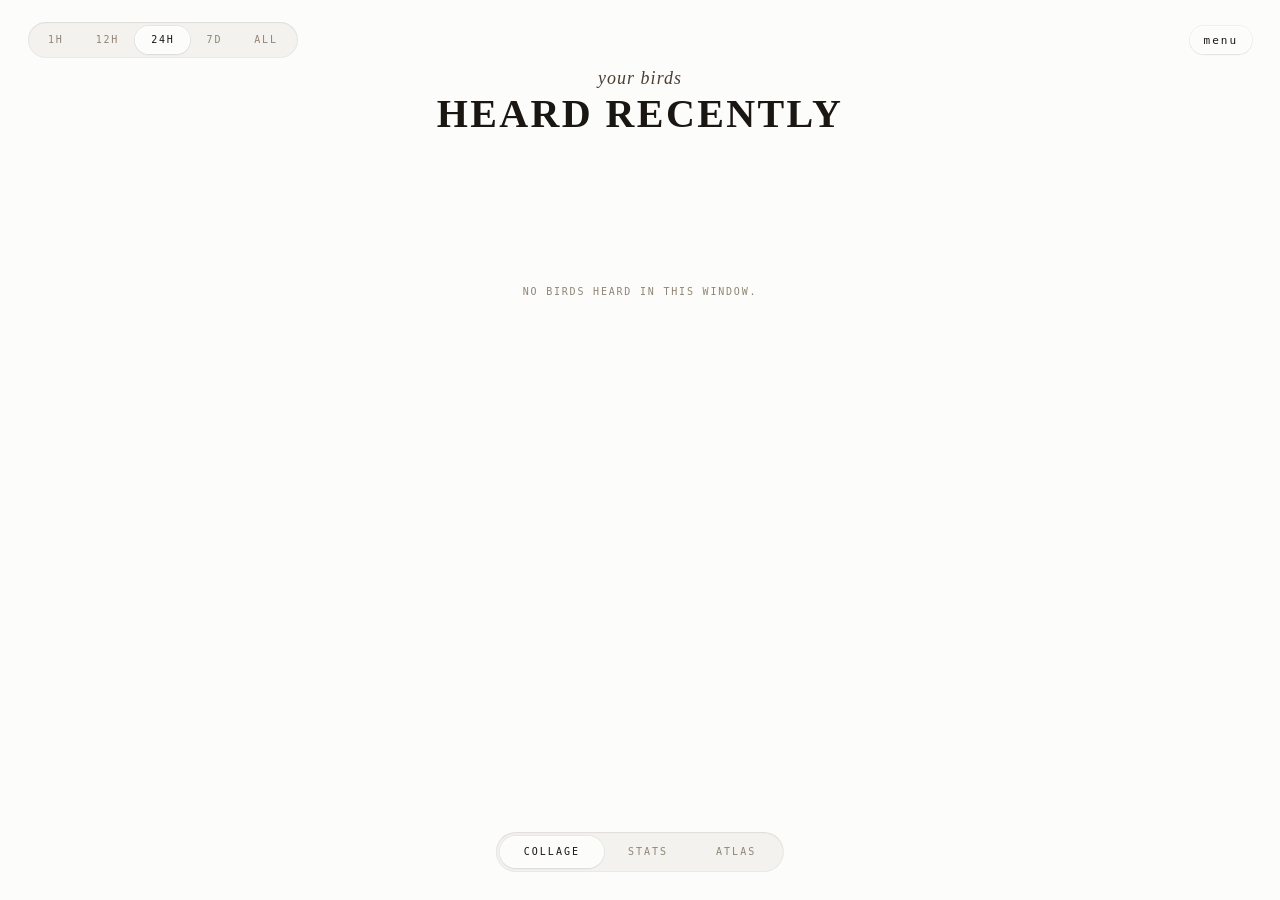
==== commit 1e5c883d: "Add local BirdNET calibration guidance" ====
--- a/avian/frontend/index.html
+++ b/avian/frontend/index.html
@@ -7,7 +7,7 @@
 <meta name="description" content="A live bird collage from your window.">
 <link rel="icon" type="image/png" href="./favicon.png">
 <link rel="apple-touch-icon" href="./favicon.png">
-<link rel="stylesheet" href="./styles.css?v=20260607-review-v17">
+<link rel="stylesheet" href="./styles.css?v=20260607-local-calibration-v1">
 </head>
 <body class="av-local">
 <!-- Pill in the top-left slot, only visible on admin overlays
@@ -162,6 +162,7 @@
           <span class="meta-item"><span class="k">genus</span><span class="v" id="modalGenus">-</span></span>
           <span class="meta-item"><span class="k">rarity</span><span class="v" id="modalRarity">-</span></span>
         </div>
+        <div class="local-calibration" id="modalCalibration" hidden></div>
       </div>
     </div>
     <div class="modal-recordings">
@@ -210,6 +211,6 @@
   </div>
 </section>
 
-<script src="./apt.js?v=20260607-review-v17"></script>
+<script src="./apt.js?v=20260607-local-calibration-s25-i18-v1"></script>
 </body>
 </html>
--- a/avian/frontend/styles.css
+++ b/avian/frontend/styles.css
@@ -1791,6 +1791,95 @@
   .review-hint {
     margin: 0 0 14px;
     font: 12.5px/1.45 ui-serif, Georgia, serif;
+    color: var(--ink-soft);
+  }
+  .review-calibration {
+    margin: 0 0 12px;
+  }
+  .review-calibration-panel,
+  .local-calibration-card {
+    background: var(--paper);
+    border-radius: 8px;
+    padding: 10px 12px;
+    box-shadow: var(--edge);
+  }
+  .review-calibration-head,
+  .local-calibration-head {
+    display: flex;
+    align-items: baseline;
+    justify-content: space-between;
+    gap: 12px;
+    margin-bottom: 8px;
+    font: 10px ui-monospace, Menlo, monospace;
+    letter-spacing: 0.12em;
+    text-transform: uppercase;
+    color: var(--ink-soft);
+  }
+  .review-calibration-head strong,
+  .local-calibration-head strong {
+    color: var(--ink);
+    font-weight: 500;
+    text-align: right;
+  }
+  .review-calibration-list {
+    display: grid;
+    gap: 0;
+  }
+  .review-calibration-list .local-calibration-card {
+    background: transparent;
+    border-radius: 0;
+    box-shadow: inset 0 1px 0 rgba(26,22,18,.08);
+    padding: 9px 0;
+  }
+  .review-calibration-list .local-calibration-card:first-child {
+    box-shadow: none;
+  }
+  .local-calibration-card {
+    border-left: 2px solid rgba(143,132,110,.45);
+  }
+  .local-calibration-card.is-reliable { border-left-color: rgba(90,122,58,.78); }
+  .local-calibration-card.is-learning,
+  .local-calibration-card.is-not_enough_data { border-left-color: rgba(196,122,31,.58); }
+  .local-calibration-card.is-suspicious { border-left-color: rgba(168,52,29,.68); }
+  .local-calibration-metrics {
+    display: grid;
+    grid-template-columns: repeat(3, 1fr);
+    gap: 6px;
+    margin: 0 0 8px;
+  }
+  .local-calibration-metrics span {
+    min-width: 0;
+    padding: 7px 8px;
+    border-radius: 5px;
+    background: var(--paper-2);
+    box-shadow: var(--recess);
+  }
+  .local-calibration-metrics b {
+    display: block;
+    font: 700 15px/1 ui-serif, Georgia, serif;
+    color: var(--ink);
+    font-variant-numeric: tabular-nums;
+  }
+  .local-calibration-metrics small {
+    display: block;
+    margin-top: 4px;
+    font: 8.5px ui-monospace, Menlo, monospace;
+    letter-spacing: 0.1em;
+    text-transform: uppercase;
+    color: var(--ink-soft);
+  }
+  .local-calibration-card p {
+    margin: 0;
+    font: 11.5px/1.4 ui-serif, Georgia, serif;
+    color: var(--ink-soft);
+  }
+  .local-calibration-breakdown {
+    display: flex;
+    flex-wrap: wrap;
+    gap: 8px;
+    margin-top: 8px;
+    font: 9.5px ui-monospace, Menlo, monospace;
+    letter-spacing: 0.08em;
     color: var(--ink-soft);
   }
   .review-rows {
@@ -2265,6 +2354,29 @@
   .modal-meta .k { letter-spacing: 0.12em; text-transform: uppercase; }
   .modal-meta .v { color: var(--ink); margin-left: 6px; }
   .modal-meta .v.rare { color: var(--accent-2); }
+  .local-calibration[hidden] { display: none; }
+  .modal-info .local-calibration {
+    margin-top: 14px;
+  }
+  .modal-info .local-calibration-card {
+    background: var(--paper-2);
+    padding: 10px;
+    box-shadow: var(--recess);
+  }
+  .modal-info .local-calibration-card.is-compact .local-calibration-head {
+    margin-bottom: 7px;
+  }
+  .modal-info .local-calibration-card.is-compact .local-calibration-metrics {
+    gap: 5px;
+    margin-bottom: 7px;
+  }
+  .modal-info .local-calibration-card.is-compact .local-calibration-metrics span {
+    padding: 6px 7px;
+    background: var(--paper);
+  }
+  .modal-info .local-calibration-card.is-compact p {
+    font-size: 11px;
+  }
   .modal-recordings {
     margin-top: 24px; padding-top: 16px;
     box-shadow: inset 0 1px 0 rgba(26,22,18,0.07);
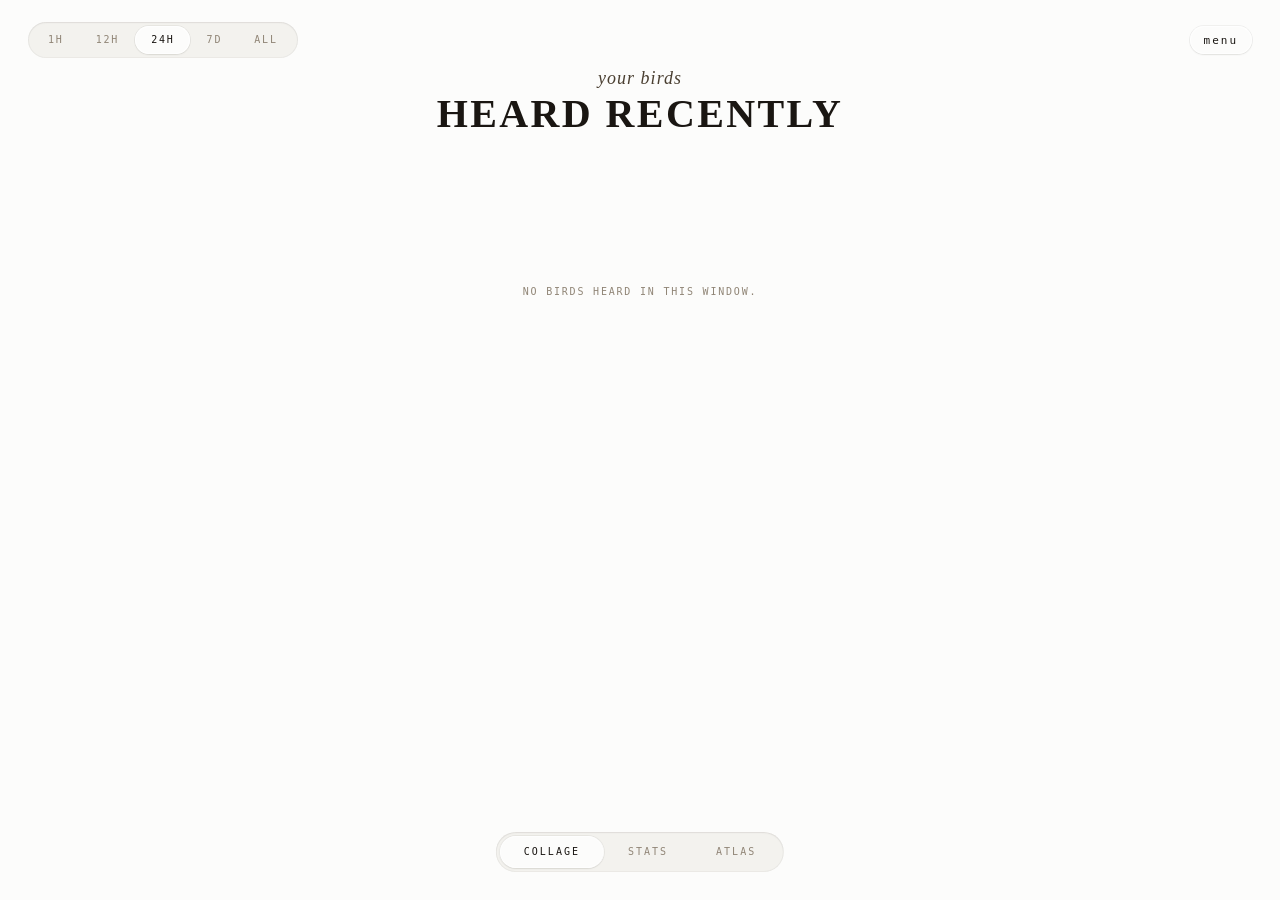
==== commit e5ee974f: "Hide atlas card play buttons" ====
--- a/avian/frontend/index.html
+++ b/avian/frontend/index.html
@@ -211,6 +211,6 @@
   </div>
 </section>
 
-<script src="./apt.js?v=20260607-local-calibration-s25-i18-v1"></script>
+<script src="./apt.js?v=20260608-hide-card-play-s25-i18-v1"></script>
 </body>
 </html>
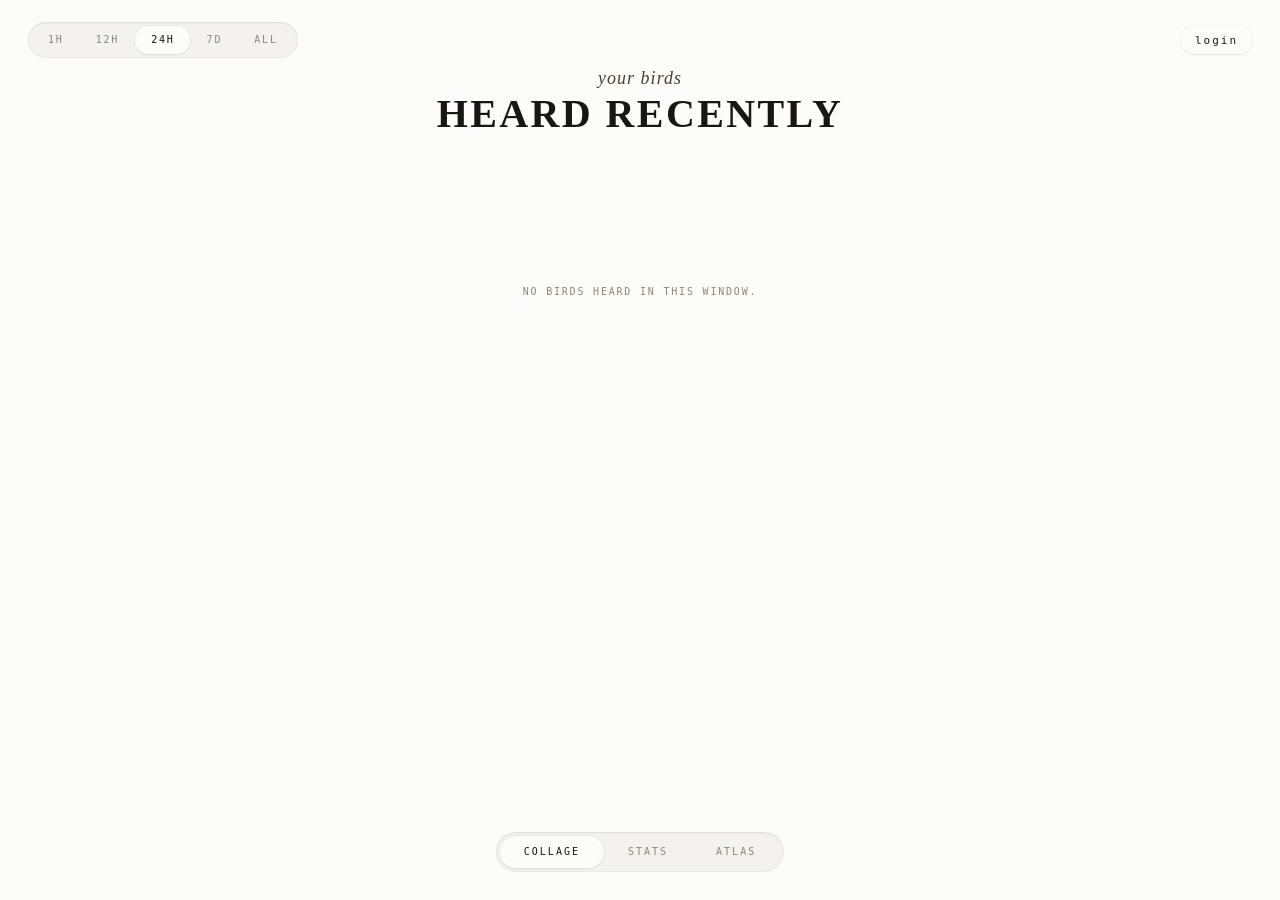
==== commit f6bc8204: "Use in-page login for atlas audio" ====
--- a/avian/frontend/index.html
+++ b/avian/frontend/index.html
@@ -7,7 +7,7 @@
 <meta name="description" content="A live bird collage from your window.">
 <link rel="icon" type="image/png" href="./favicon.png">
 <link rel="apple-touch-icon" href="./favicon.png">
-<link rel="stylesheet" href="./styles.css?v=20260607-local-calibration-v1">
+<link rel="stylesheet" href="./styles.css?v=20260610-auth-drawer-v1">
 </head>
 <body class="av-local">
 <!-- Pill in the top-left slot, only visible on admin overlays
@@ -29,7 +29,7 @@
     <button data-h="168" type="button">7D</button>
     <button data-h="1000000" type="button">ALL</button>
   </div>
-  <button class="menu-btn" id="menuBtn">menu</button>
+  <button class="menu-btn" id="menuBtn">login</button>
 </header>
 
 <aside id="menu-dd" aria-hidden="true">
@@ -211,6 +211,6 @@
   </div>
 </section>
 
-<script src="./apt.js?v=20260608-hide-card-play-s25-i18-v1"></script>
+<script src="./apt.js?v=20260610-login-button-v1"></script>
 </body>
 </html>
--- a/avian/frontend/styles.css
+++ b/avian/frontend/styles.css
@@ -2568,16 +2568,9 @@
   .bird-card[data-playing="true"] .spectro-wrap::before { --playhead: 0.6; }
 
 /* ============ AvianVisitors mode toggle ============
- * Default install (body.av-local): hide the lock-row, show drawer items
- * directly when the menu opens. The PHP shim at /avian/api/menu.php
- * returns items immediately with no auth, so the live JS skips the lock
- * flow entirely.
- *
- * Forwarded install (body.av-forwarded): show the lock row so users
- * type the basic-auth password before items unlock. Pair with
- * AV_REQUIRE_AUTH=1 in php-fpm env + Caddy basic_auth on /avian/api/.
- * See avian/forwarding/. */
-body.av-local #dd-locked { display: none; }
+ * The drawer starts locked. If /avian/api/menu.php returns menu items,
+ * JS hides #dd-locked and shows #dd-items. If CADDY_PWD is set on the Pi,
+ * menu.php returns 401 until the user enters the shared birdnet password. */
 
 body.av-public .menu-btn,
 body.av-public #menu-dd,
@@ -2588,4 +2581,3 @@
 body.av-public .modal-recordings {
   opacity: 0.82;
 }
-body.av-local #dd-items  { display: block; }
